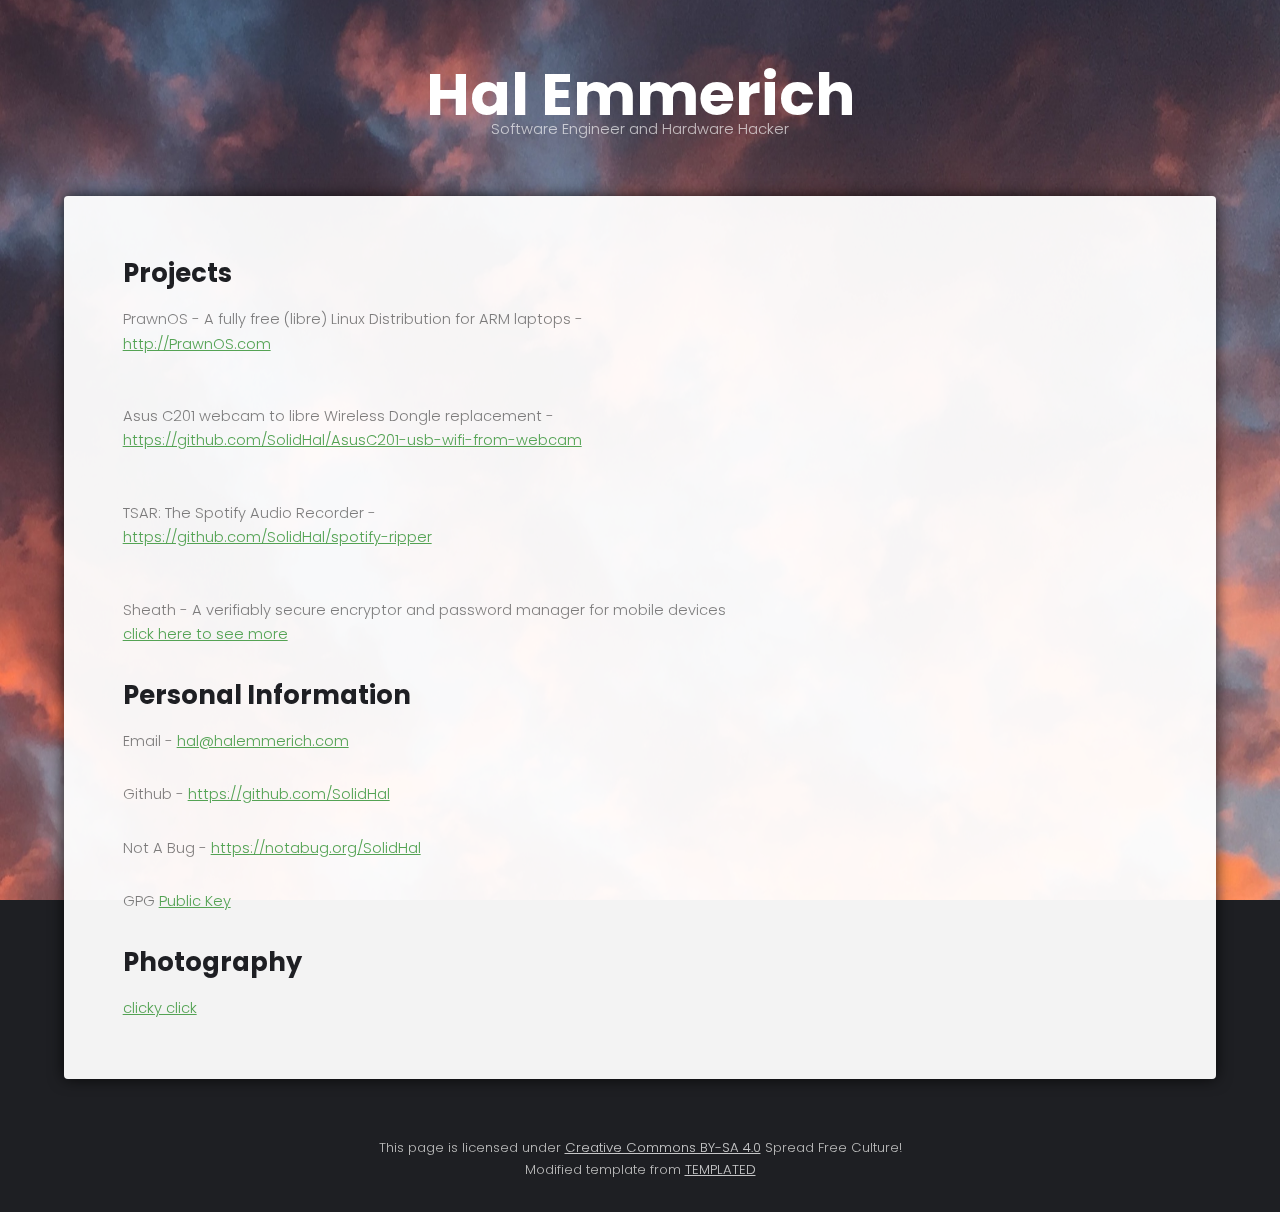
==== index.html @ 59bf17e0 "Fix wifi dongle link" ====
<!DOCTYPE HTML>
<!--
	Caminar by TEMPLATED
	templated.co @templatedco
	Released for free under the Creative Commons Attribution 3.0 license (templated.co/license)
-->
<html>
	<head>
		<title>Hal Emmerich</title>
		<meta charset="utf-8" />
		<meta name="viewport" content="width=device-width, initial-scale=1" />
		<link rel="stylesheet" href="assets/css/main.css" />
	</head>
	<body>

		<!-- Header -->
			<header id="header">
				<div class="logo"><a href="#">Hal Emmerich<span>Software Engineer and Hardware Hacker</span></a></div>
			</header>

		<!-- Main -->
			<section id="main">
				<div class="inner">

				<!-- One -->
					<section id="one" class="wrapper style1">

						<div class="content">
							<h2>Projects</h2>
							<p>PrawnOS - A fully free (libre) Linux Distribution for ARM laptops -
                  <a href="http://PrawnOS.com">http://PrawnOS.com</a><br><br>
							    Asus C201 webcam to libre Wireless Dongle replacement -
                  <a href="https://github.com/SolidHal/AsusC201-usb-wifi-from-webcam">https://github.com/SolidHal/AsusC201-usb-wifi-from-webcam</a><br><br>
							    TSAR: The Spotify Audio Recorder -
                  <a href="https://github.com/SolidHal/spotify-ripper">https://github.com/SolidHal/spotify-ripper</a><br><br>
                  Sheath - A verifiably secure encryptor and password manager for mobile devices
                  <a href="sheath.html">click here to see more</a></p>

							    <h2>Personal Information</h2>
							    <p>Email - <a href="hal@halemmerich.com">hal@halemmerich.com</a><br></p>
							    <p>Github -  <a href="https://github.com/SolidHal">https://github.com/SolidHal</a><br></p>
							    <p>Not A Bug - <a href="https://notabug.org/SolidHal">https://notabug.org/SolidHal</a><br></p>
                  <p>GPG <a href="gpg.pub">Public Key</a></p>


							    <h2>Photography</h2>
							    <p><a href="photos.html">clicky click</a><br></p>
						  </div>
					</section>
				</div>
			</section>

		<!-- Footer -->
			<footer id="footer">
				  <!-- <div class="container"> -->
					<!-- <ul class="icons"> -->
					<!-- <li><a href="#" class="icon fa-twitter"><span class="label">Twitter</span></a></li> -->
					<!-- <li><a href="#" class="icon fa-envelope-o"><span class="label">Email</span></a></li> -->
					<!-- </ul> -->
				  <!-- </div> -->
				  <div class="copyright">
					    This page is licensed under <a href="https://creativecommons.org/licenses/by-sa/4.0/">Creative Commons BY-SA 4.0</a> Spread Free Culture!<br>
              Modified template from <a href="https://templated.co/">TEMPLATED</a>
				  </div>
			</footer>

		<!-- Scripts -->
			<!-- <script src="assets/js/jquery.min.js"></script> -->
			<!-- <script src="assets/js/jquery.poptrox.min.js"></script> -->
			<!-- <script src="assets/js/skel.min.js"></script> -->
			<!-- <script src="assets/js/util.js"></script> -->
			<!-- <script src="assets/js/main.js"></script> -->

	</body>
</html>
---- assets/css/main.css ----
@import url(font-awesome.min.css);
@import url("https://fonts.googleapis.com/css?family=Poppins:300,400,500,600,700");

/*
	Caminar by TEMPLATED
	templated.co @templatedco
	Released for free under the Creative Commons Attribution 3.0 license (templated.co/license)
*/

/* Reset */

	html, body, div, span, applet, object, iframe, h1, h2, h3, h4, h5, h6, p, blockquote, pre, a, abbr, acronym, address, big, cite, code, del, dfn, em, img, ins, kbd, q, s, samp, small, strike, strong, sub, sup, tt, var, b, u, i, center, dl, dt, dd, ol, ul, li, fieldset, form, label, legend, table, caption, tbody, tfoot, thead, tr, th, td, article, aside, canvas, details, embed, figure, figcaption, footer, header, hgroup, menu, nav, output, ruby, section, summary, time, mark, audio, video {
		margin: 0;
		padding: 0;
		border: 0;
		font-size: 100%;
		font: inherit;
		vertical-align: baseline;
	}

	article, aside, details, figcaption, figure, footer, header, hgroup, menu, nav, section {
		display: block;
	}

	body {
		line-height: 1;
	}

	ol, ul {
		list-style: none;
	}

	blockquote, q {
		quotes: none;
	}

	blockquote:before, blockquote:after, q:before, q:after {
		content: '';
		content: none;
	}

	table {
		border-collapse: collapse;
		border-spacing: 0;
	}

	body {
		-webkit-text-size-adjust: none;
	}

/* Box Model */

	*, *:before, *:after {
		-moz-box-sizing: border-box;
		-webkit-box-sizing: border-box;
		box-sizing: border-box;
	}

/* Containers */

	.container {
		margin-left: auto;
		margin-right: auto;
	}

	.container.\31 25\25 {
		width: 100%;
		max-width: 100rem;
		min-width: 80rem;
	}

	.container.\37 5\25 {
		width: 60rem;
	}

	.container.\35 0\25 {
		width: 40rem;
	}

	.container.\32 5\25 {
		width: 20rem;
	}

	.container {
		width: 80rem;
	}

	@media screen and (max-width: 1680px) {

		.container.\31 25\25 {
			width: 100%;
			max-width: 100rem;
			min-width: 80rem;
		}

		.container.\37 5\25 {
			width: 60rem;
		}

		.container.\35 0\25 {
			width: 40rem;
		}

		.container.\32 5\25 {
			width: 20rem;
		}

		.container {
			width: 80rem;
		}

	}

	@media screen and (max-width: 1280px) {

		.container.\31 25\25 {
			width: 100%;
			max-width: 81.25rem;
			min-width: 65rem;
		}

		.container.\37 5\25 {
			width: 48.75rem;
		}

		.container.\35 0\25 {
			width: 32.5rem;
		}

		.container.\32 5\25 {
			width: 16.25rem;
		}

		.container {
			width: 65rem;
		}

	}

	@media screen and (max-width: 980px) {

		.container.\31 25\25 {
			width: 100%;
			max-width: 112.5%;
			min-width: 90%;
		}

		.container.\37 5\25 {
			width: 67.5%;
		}

		.container.\35 0\25 {
			width: 45%;
		}

		.container.\32 5\25 {
			width: 22.5%;
		}

		.container {
			width: 90%;
		}

	}

	@media screen and (max-width: 736px) {

		.container.\31 25\25 {
			width: 100%;
			max-width: 112.5%;
			min-width: 90%;
		}

		.container.\37 5\25 {
			width: 67.5%;
		}

		.container.\35 0\25 {
			width: 45%;
		}

		.container.\32 5\25 {
			width: 22.5%;
		}

		.container {
			width: 90% !important;
		}

	}

	@media screen and (max-width: 480px) {

		.container.\31 25\25 {
			width: 100%;
			max-width: 112.5%;
			min-width: 90%;
		}

		.container.\37 5\25 {
			width: 67.5%;
		}

		.container.\35 0\25 {
			width: 45%;
		}

		.container.\32 5\25 {
			width: 22.5%;
		}

		.container {
			width: 90% !important;
		}

	}

/* Grid */

	.row {
		border-bottom: solid 1px transparent;
		-moz-box-sizing: border-box;
		-webkit-box-sizing: border-box;
		box-sizing: border-box;
	}

	.row > * {
		float: left;
		-moz-box-sizing: border-box;
		-webkit-box-sizing: border-box;
		box-sizing: border-box;
	}

	.row:after, .row:before {
		content: '';
		display: block;
		clear: both;
		height: 0;
	}

	.row.uniform > * > :first-child {
		margin-top: 0;
	}

	.row.uniform > * > :last-child {
		margin-bottom: 0;
	}

	.row.\30 \25 > * {
		padding: 0 0 0 0rem;
	}

	.row.\30 \25 {
		margin: 0 0 -1px 0rem;
	}

	.row.uniform.\30 \25 > * {
		padding: 0rem 0 0 0rem;
	}

	.row.uniform.\30 \25 {
		margin: 0rem 0 -1px 0rem;
	}

	.row > * {
		padding: 0 0 0 2rem;
	}

	.row {
		margin: 0 0 -1px -2rem;
	}

	.row.uniform > * {
		padding: 2rem 0 0 2rem;
	}

	.row.uniform {
		margin: -2rem 0 -1px -2rem;
	}

	.row.\32 00\25 > * {
		padding: 0 0 0 4rem;
	}

	.row.\32 00\25 {
		margin: 0 0 -1px -4rem;
	}

	.row.uniform.\32 00\25 > * {
		padding: 4rem 0 0 4rem;
	}

	.row.uniform.\32 00\25 {
		margin: -4rem 0 -1px -4rem;
	}

	.row.\31 50\25 > * {
		padding: 0 0 0 3rem;
	}

	.row.\31 50\25 {
		margin: 0 0 -1px -3rem;
	}

	.row.uniform.\31 50\25 > * {
		padding: 3rem 0 0 3rem;
	}

	.row.uniform.\31 50\25 {
		margin: -3rem 0 -1px -3rem;
	}

	.row.\35 0\25 > * {
		padding: 0 0 0 1rem;
	}

	.row.\35 0\25 {
		margin: 0 0 -1px -1rem;
	}

	.row.uniform.\35 0\25 > * {
		padding: 1rem 0 0 1rem;
	}

	.row.uniform.\35 0\25 {
		margin: -1rem 0 -1px -1rem;
	}

	.row.\32 5\25 > * {
		padding: 0 0 0 0.5rem;
	}

	.row.\32 5\25 {
		margin: 0 0 -1px -0.5rem;
	}

	.row.uniform.\32 5\25 > * {
		padding: 0.5rem 0 0 0.5rem;
	}

	.row.uniform.\32 5\25 {
		margin: -0.5rem 0 -1px -0.5rem;
	}

	.\31 2u, .\31 2u\24 {
		width: 100%;
		clear: none;
		margin-left: 0;
	}

	.\31 1u, .\31 1u\24 {
		width: 91.6666666667%;
		clear: none;
		margin-left: 0;
	}

	.\31 0u, .\31 0u\24 {
		width: 83.3333333333%;
		clear: none;
		margin-left: 0;
	}

	.\39 u, .\39 u\24 {
		width: 75%;
		clear: none;
		margin-left: 0;
	}

	.\38 u, .\38 u\24 {
		width: 66.6666666667%;
		clear: none;
		margin-left: 0;
	}

	.\37 u, .\37 u\24 {
		width: 58.3333333333%;
		clear: none;
		margin-left: 0;
	}

	.\36 u, .\36 u\24 {
		width: 50%;
		clear: none;
		margin-left: 0;
	}

	.\35 u, .\35 u\24 {
		width: 41.6666666667%;
		clear: none;
		margin-left: 0;
	}

	.\34 u, .\34 u\24 {
		width: 33.3333333333%;
		clear: none;
		margin-left: 0;
	}

	.\33 u, .\33 u\24 {
		width: 25%;
		clear: none;
		margin-left: 0;
	}

	.\32 u, .\32 u\24 {
		width: 16.6666666667%;
		clear: none;
		margin-left: 0;
	}

	.\31 u, .\31 u\24 {
		width: 8.3333333333%;
		clear: none;
		margin-left: 0;
	}

	.\31 2u\24 + *,
	.\31 1u\24 + *,
	.\31 0u\24 + *,
	.\39 u\24 + *,
	.\38 u\24 + *,
	.\37 u\24 + *,
	.\36 u\24 + *,
	.\35 u\24 + *,
	.\34 u\24 + *,
	.\33 u\24 + *,
	.\32 u\24 + *,
	.\31 u\24 + * {
		clear: left;
	}

	.\-11u {
		margin-left: 91.66667%;
	}

	.\-10u {
		margin-left: 83.33333%;
	}

	.\-9u {
		margin-left: 75%;
	}

	.\-8u {
		margin-left: 66.66667%;
	}

	.\-7u {
		margin-left: 58.33333%;
	}

	.\-6u {
		margin-left: 50%;
	}

	.\-5u {
		margin-left: 41.66667%;
	}

	.\-4u {
		margin-left: 33.33333%;
	}

	.\-3u {
		margin-left: 25%;
	}

	.\-2u {
		margin-left: 16.66667%;
	}

	.\-1u {
		margin-left: 8.33333%;
	}

	@media screen and (max-width: 1680px) {

		.row > * {
			padding: 0 0 0 2rem;
		}

		.row {
			margin: 0 0 -1px -2rem;
		}

		.row.uniform > * {
			padding: 2rem 0 0 2rem;
		}

		.row.uniform {
			margin: -2rem 0 -1px -2rem;
		}

		.row.\32 00\25 > * {
			padding: 0 0 0 4rem;
		}

		.row.\32 00\25 {
			margin: 0 0 -1px -4rem;
		}

		.row.uniform.\32 00\25 > * {
			padding: 4rem 0 0 4rem;
		}

		.row.uniform.\32 00\25 {
			margin: -4rem 0 -1px -4rem;
		}

		.row.\31 50\25 > * {
			padding: 0 0 0 3rem;
		}

		.row.\31 50\25 {
			margin: 0 0 -1px -3rem;
		}

		.row.uniform.\31 50\25 > * {
			padding: 3rem 0 0 3rem;
		}

		.row.uniform.\31 50\25 {
			margin: -3rem 0 -1px -3rem;
		}

		.row.\35 0\25 > * {
			padding: 0 0 0 1rem;
		}

		.row.\35 0\25 {
			margin: 0 0 -1px -1rem;
		}

		.row.uniform.\35 0\25 > * {
			padding: 1rem 0 0 1rem;
		}

		.row.uniform.\35 0\25 {
			margin: -1rem 0 -1px -1rem;
		}

		.row.\32 5\25 > * {
			padding: 0 0 0 0.5rem;
		}

		.row.\32 5\25 {
			margin: 0 0 -1px -0.5rem;
		}

		.row.uniform.\32 5\25 > * {
			padding: 0.5rem 0 0 0.5rem;
		}

		.row.uniform.\32 5\25 {
			margin: -0.5rem 0 -1px -0.5rem;
		}

		.\31 2u\28xlarge\29, .\31 2u\24\28xlarge\29 {
			width: 100%;
			clear: none;
			margin-left: 0;
		}

		.\31 1u\28xlarge\29, .\31 1u\24\28xlarge\29 {
			width: 91.6666666667%;
			clear: none;
			margin-left: 0;
		}

		.\31 0u\28xlarge\29, .\31 0u\24\28xlarge\29 {
			width: 83.3333333333%;
			clear: none;
			margin-left: 0;
		}

		.\39 u\28xlarge\29, .\39 u\24\28xlarge\29 {
			width: 75%;
			clear: none;
			margin-left: 0;
		}

		.\38 u\28xlarge\29, .\38 u\24\28xlarge\29 {
			width: 66.6666666667%;
			clear: none;
			margin-left: 0;
		}

		.\37 u\28xlarge\29, .\37 u\24\28xlarge\29 {
			width: 58.3333333333%;
			clear: none;
			margin-left: 0;
		}

		.\36 u\28xlarge\29, .\36 u\24\28xlarge\29 {
			width: 50%;
			clear: none;
			margin-left: 0;
		}

		.\35 u\28xlarge\29, .\35 u\24\28xlarge\29 {
			width: 41.6666666667%;
			clear: none;
			margin-left: 0;
		}

		.\34 u\28xlarge\29, .\34 u\24\28xlarge\29 {
			width: 33.3333333333%;
			clear: none;
			margin-left: 0;
		}

		.\33 u\28xlarge\29, .\33 u\24\28xlarge\29 {
			width: 25%;
			clear: none;
			margin-left: 0;
		}

		.\32 u\28xlarge\29, .\32 u\24\28xlarge\29 {
			width: 16.6666666667%;
			clear: none;
			margin-left: 0;
		}

		.\31 u\28xlarge\29, .\31 u\24\28xlarge\29 {
			width: 8.3333333333%;
			clear: none;
			margin-left: 0;
		}

		.\31 2u\24\28xlarge\29 + *,
		.\31 1u\24\28xlarge\29 + *,
		.\31 0u\24\28xlarge\29 + *,
		.\39 u\24\28xlarge\29 + *,
		.\38 u\24\28xlarge\29 + *,
		.\37 u\24\28xlarge\29 + *,
		.\36 u\24\28xlarge\29 + *,
		.\35 u\24\28xlarge\29 + *,
		.\34 u\24\28xlarge\29 + *,
		.\33 u\24\28xlarge\29 + *,
		.\32 u\24\28xlarge\29 + *,
		.\31 u\24\28xlarge\29 + * {
			clear: left;
		}

		.\-11u\28xlarge\29 {
			margin-left: 91.66667%;
		}

		.\-10u\28xlarge\29 {
			margin-left: 83.33333%;
		}

		.\-9u\28xlarge\29 {
			margin-left: 75%;
		}

		.\-8u\28xlarge\29 {
			margin-left: 66.66667%;
		}

		.\-7u\28xlarge\29 {
			margin-left: 58.33333%;
		}

		.\-6u\28xlarge\29 {
			margin-left: 50%;
		}

		.\-5u\28xlarge\29 {
			margin-left: 41.66667%;
		}

		.\-4u\28xlarge\29 {
			margin-left: 33.33333%;
		}

		.\-3u\28xlarge\29 {
			margin-left: 25%;
		}

		.\-2u\28xlarge\29 {
			margin-left: 16.66667%;
		}

		.\-1u\28xlarge\29 {
			margin-left: 8.33333%;
		}

	}

	@media screen and (max-width: 1280px) {

		.row > * {
			padding: 0 0 0 1.5rem;
		}

		.row {
			margin: 0 0 -1px -1.5rem;
		}

		.row.uniform > * {
			padding: 1.5rem 0 0 1.5rem;
		}

		.row.uniform {
			margin: -1.5rem 0 -1px -1.5rem;
		}

		.row.\32 00\25 > * {
			padding: 0 0 0 3rem;
		}

		.row.\32 00\25 {
			margin: 0 0 -1px -3rem;
		}

		.row.uniform.\32 00\25 > * {
			padding: 3rem 0 0 3rem;
		}

		.row.uniform.\32 00\25 {
			margin: -3rem 0 -1px -3rem;
		}

		.row.\31 50\25 > * {
			padding: 0 0 0 2.25rem;
		}

		.row.\31 50\25 {
			margin: 0 0 -1px -2.25rem;
		}

		.row.uniform.\31 50\25 > * {
			padding: 2.25rem 0 0 2.25rem;
		}

		.row.uniform.\31 50\25 {
			margin: -2.25rem 0 -1px -2.25rem;
		}

		.row.\35 0\25 > * {
			padding: 0 0 0 0.75rem;
		}

		.row.\35 0\25 {
			margin: 0 0 -1px -0.75rem;
		}

		.row.uniform.\35 0\25 > * {
			padding: 0.75rem 0 0 0.75rem;
		}

		.row.uniform.\35 0\25 {
			margin: -0.75rem 0 -1px -0.75rem;
		}

		.row.\32 5\25 > * {
			padding: 0 0 0 0.375rem;
		}

		.row.\32 5\25 {
			margin: 0 0 -1px -0.375rem;
		}

		.row.uniform.\32 5\25 > * {
			padding: 0.375rem 0 0 0.375rem;
		}

		.row.uniform.\32 5\25 {
			margin: -0.375rem 0 -1px -0.375rem;
		}

		.\31 2u\28large\29, .\31 2u\24\28large\29 {
			width: 100%;
			clear: none;
			margin-left: 0;
		}

		.\31 1u\28large\29, .\31 1u\24\28large\29 {
			width: 91.6666666667%;
			clear: none;
			margin-left: 0;
		}

		.\31 0u\28large\29, .\31 0u\24\28large\29 {
			width: 83.3333333333%;
			clear: none;
			margin-left: 0;
		}

		.\39 u\28large\29, .\39 u\24\28large\29 {
			width: 75%;
			clear: none;
			margin-left: 0;
		}

		.\38 u\28large\29, .\38 u\24\28large\29 {
			width: 66.6666666667%;
			clear: none;
			margin-left: 0;
		}

		.\37 u\28large\29, .\37 u\24\28large\29 {
			width: 58.3333333333%;
			clear: none;
			margin-left: 0;
		}

		.\36 u\28large\29, .\36 u\24\28large\29 {
			width: 50%;
			clear: none;
			margin-left: 0;
		}

		.\35 u\28large\29, .\35 u\24\28large\29 {
			width: 41.6666666667%;
			clear: none;
			margin-left: 0;
		}

		.\34 u\28large\29, .\34 u\24\28large\29 {
			width: 33.3333333333%;
			clear: none;
			margin-left: 0;
		}

		.\33 u\28large\29, .\33 u\24\28large\29 {
			width: 25%;
			clear: none;
			margin-left: 0;
		}

		.\32 u\28large\29, .\32 u\24\28large\29 {
			width: 16.6666666667%;
			clear: none;
			margin-left: 0;
		}

		.\31 u\28large\29, .\31 u\24\28large\29 {
			width: 8.3333333333%;
			clear: none;
			margin-left: 0;
		}

		.\31 2u\24\28large\29 + *,
		.\31 1u\24\28large\29 + *,
		.\31 0u\24\28large\29 + *,
		.\39 u\24\28large\29 + *,
		.\38 u\24\28large\29 + *,
		.\37 u\24\28large\29 + *,
		.\36 u\24\28large\29 + *,
		.\35 u\24\28large\29 + *,
		.\34 u\24\28large\29 + *,
		.\33 u\24\28large\29 + *,
		.\32 u\24\28large\29 + *,
		.\31 u\24\28large\29 + * {
			clear: left;
		}

		.\-11u\28large\29 {
			margin-left: 91.66667%;
		}

		.\-10u\28large\29 {
			margin-left: 83.33333%;
		}

		.\-9u\28large\29 {
			margin-left: 75%;
		}

		.\-8u\28large\29 {
			margin-left: 66.66667%;
		}

		.\-7u\28large\29 {
			margin-left: 58.33333%;
		}

		.\-6u\28large\29 {
			margin-left: 50%;
		}

		.\-5u\28large\29 {
			margin-left: 41.66667%;
		}

		.\-4u\28large\29 {
			margin-left: 33.33333%;
		}

		.\-3u\28large\29 {
			margin-left: 25%;
		}

		.\-2u\28large\29 {
			margin-left: 16.66667%;
		}

		.\-1u\28large\29 {
			margin-left: 8.33333%;
		}

	}

	@media screen and (max-width: 980px) {

		.row > * {
			padding: 0 0 0 1.5rem;
		}

		.row {
			margin: 0 0 -1px -1.5rem;
		}

		.row.uniform > * {
			padding: 1.5rem 0 0 1.5rem;
		}

		.row.uniform {
			margin: -1.5rem 0 -1px -1.5rem;
		}

		.row.\32 00\25 > * {
			padding: 0 0 0 3rem;
		}

		.row.\32 00\25 {
			margin: 0 0 -1px -3rem;
		}

		.row.uniform.\32 00\25 > * {
			padding: 3rem 0 0 3rem;
		}

		.row.uniform.\32 00\25 {
			margin: -3rem 0 -1px -3rem;
		}

		.row.\31 50\25 > * {
			padding: 0 0 0 2.25rem;
		}

		.row.\31 50\25 {
			margin: 0 0 -1px -2.25rem;
		}

		.row.uniform.\31 50\25 > * {
			padding: 2.25rem 0 0 2.25rem;
		}

		.row.uniform.\31 50\25 {
			margin: -2.25rem 0 -1px -2.25rem;
		}

		.row.\35 0\25 > * {
			padding: 0 0 0 0.75rem;
		}

		.row.\35 0\25 {
			margin: 0 0 -1px -0.75rem;
		}

		.row.uniform.\35 0\25 > * {
			padding: 0.75rem 0 0 0.75rem;
		}

		.row.uniform.\35 0\25 {
			margin: -0.75rem 0 -1px -0.75rem;
		}

		.row.\32 5\25 > * {
			padding: 0 0 0 0.375rem;
		}

		.row.\32 5\25 {
			margin: 0 0 -1px -0.375rem;
		}

		.row.uniform.\32 5\25 > * {
			padding: 0.375rem 0 0 0.375rem;
		}

		.row.uniform.\32 5\25 {
			margin: -0.375rem 0 -1px -0.375rem;
		}

		.\31 2u\28medium\29, .\31 2u\24\28medium\29 {
			width: 100%;
			clear: none;
			margin-left: 0;
		}

		.\31 1u\28medium\29, .\31 1u\24\28medium\29 {
			width: 91.6666666667%;
			clear: none;
			margin-left: 0;
		}

		.\31 0u\28medium\29, .\31 0u\24\28medium\29 {
			width: 83.3333333333%;
			clear: none;
			margin-left: 0;
		}

		.\39 u\28medium\29, .\39 u\24\28medium\29 {
			width: 75%;
			clear: none;
			margin-left: 0;
		}

		.\38 u\28medium\29, .\38 u\24\28medium\29 {
			width: 66.6666666667%;
			clear: none;
			margin-left: 0;
		}

		.\37 u\28medium\29, .\37 u\24\28medium\29 {
			width: 58.3333333333%;
			clear: none;
			margin-left: 0;
		}

		.\36 u\28medium\29, .\36 u\24\28medium\29 {
			width: 50%;
			clear: none;
			margin-left: 0;
		}

		.\35 u\28medium\29, .\35 u\24\28medium\29 {
			width: 41.6666666667%;
			clear: none;
			margin-left: 0;
		}

		.\34 u\28medium\29, .\34 u\24\28medium\29 {
			width: 33.3333333333%;
			clear: none;
			margin-left: 0;
		}

		.\33 u\28medium\29, .\33 u\24\28medium\29 {
			width: 25%;
			clear: none;
			margin-left: 0;
		}

		.\32 u\28medium\29, .\32 u\24\28medium\29 {
			width: 16.6666666667%;
			clear: none;
			margin-left: 0;
		}

		.\31 u\28medium\29, .\31 u\24\28medium\29 {
			width: 8.3333333333%;
			clear: none;
			margin-left: 0;
		}

		.\31 2u\24\28medium\29 + *,
		.\31 1u\24\28medium\29 + *,
		.\31 0u\24\28medium\29 + *,
		.\39 u\24\28medium\29 + *,
		.\38 u\24\28medium\29 + *,
		.\37 u\24\28medium\29 + *,
		.\36 u\24\28medium\29 + *,
		.\35 u\24\28medium\29 + *,
		.\34 u\24\28medium\29 + *,
		.\33 u\24\28medium\29 + *,
		.\32 u\24\28medium\29 + *,
		.\31 u\24\28medium\29 + * {
			clear: left;
		}

		.\-11u\28medium\29 {
			margin-left: 91.66667%;
		}

		.\-10u\28medium\29 {
			margin-left: 83.33333%;
		}

		.\-9u\28medium\29 {
			margin-left: 75%;
		}

		.\-8u\28medium\29 {
			margin-left: 66.66667%;
		}

		.\-7u\28medium\29 {
			margin-left: 58.33333%;
		}

		.\-6u\28medium\29 {
			margin-left: 50%;
		}

		.\-5u\28medium\29 {
			margin-left: 41.66667%;
		}

		.\-4u\28medium\29 {
			margin-left: 33.33333%;
		}

		.\-3u\28medium\29 {
			margin-left: 25%;
		}

		.\-2u\28medium\29 {
			margin-left: 16.66667%;
		}

		.\-1u\28medium\29 {
			margin-left: 8.33333%;
		}

	}

	@media screen and (max-width: 736px) {

		.row > * {
			padding: 0 0 0 1.25rem;
		}

		.row {
			margin: 0 0 -1px -1.25rem;
		}

		.row.uniform > * {
			padding: 1.25rem 0 0 1.25rem;
		}

		.row.uniform {
			margin: -1.25rem 0 -1px -1.25rem;
		}

		.row.\32 00\25 > * {
			padding: 0 0 0 2.5rem;
		}

		.row.\32 00\25 {
			margin: 0 0 -1px -2.5rem;
		}

		.row.uniform.\32 00\25 > * {
			padding: 2.5rem 0 0 2.5rem;
		}

		.row.uniform.\32 00\25 {
			margin: -2.5rem 0 -1px -2.5rem;
		}

		.row.\31 50\25 > * {
			padding: 0 0 0 1.875rem;
		}

		.row.\31 50\25 {
			margin: 0 0 -1px -1.875rem;
		}

		.row.uniform.\31 50\25 > * {
			padding: 1.875rem 0 0 1.875rem;
		}

		.row.uniform.\31 50\25 {
			margin: -1.875rem 0 -1px -1.875rem;
		}

		.row.\35 0\25 > * {
			padding: 0 0 0 0.625rem;
		}

		.row.\35 0\25 {
			margin: 0 0 -1px -0.625rem;
		}

		.row.uniform.\35 0\25 > * {
			padding: 0.625rem 0 0 0.625rem;
		}

		.row.uniform.\35 0\25 {
			margin: -0.625rem 0 -1px -0.625rem;
		}

		.row.\32 5\25 > * {
			padding: 0 0 0 0.3125rem;
		}

		.row.\32 5\25 {
			margin: 0 0 -1px -0.3125rem;
		}

		.row.uniform.\32 5\25 > * {
			padding: 0.3125rem 0 0 0.3125rem;
		}

		.row.uniform.\32 5\25 {
			margin: -0.3125rem 0 -1px -0.3125rem;
		}

		.\31 2u\28small\29, .\31 2u\24\28small\29 {
			width: 100%;
			clear: none;
			margin-left: 0;
		}

		.\31 1u\28small\29, .\31 1u\24\28small\29 {
			width: 91.6666666667%;
			clear: none;
			margin-left: 0;
		}

		.\31 0u\28small\29, .\31 0u\24\28small\29 {
			width: 83.3333333333%;
			clear: none;
			margin-left: 0;
		}

		.\39 u\28small\29, .\39 u\24\28small\29 {
			width: 75%;
			clear: none;
			margin-left: 0;
		}

		.\38 u\28small\29, .\38 u\24\28small\29 {
			width: 66.6666666667%;
			clear: none;
			margin-left: 0;
		}

		.\37 u\28small\29, .\37 u\24\28small\29 {
			width: 58.3333333333%;
			clear: none;
			margin-left: 0;
		}

		.\36 u\28small\29, .\36 u\24\28small\29 {
			width: 50%;
			clear: none;
			margin-left: 0;
		}

		.\35 u\28small\29, .\35 u\24\28small\29 {
			width: 41.6666666667%;
			clear: none;
			margin-left: 0;
		}

		.\34 u\28small\29, .\34 u\24\28small\29 {
			width: 33.3333333333%;
			clear: none;
			margin-left: 0;
		}

		.\33 u\28small\29, .\33 u\24\28small\29 {
			width: 25%;
			clear: none;
			margin-left: 0;
		}

		.\32 u\28small\29, .\32 u\24\28small\29 {
			width: 16.6666666667%;
			clear: none;
			margin-left: 0;
		}

		.\31 u\28small\29, .\31 u\24\28small\29 {
			width: 8.3333333333%;
			clear: none;
			margin-left: 0;
		}

		.\31 2u\24\28small\29 + *,
		.\31 1u\24\28small\29 + *,
		.\31 0u\24\28small\29 + *,
		.\39 u\24\28small\29 + *,
		.\38 u\24\28small\29 + *,
		.\37 u\24\28small\29 + *,
		.\36 u\24\28small\29 + *,
		.\35 u\24\28small\29 + *,
		.\34 u\24\28small\29 + *,
		.\33 u\24\28small\29 + *,
		.\32 u\24\28small\29 + *,
		.\31 u\24\28small\29 + * {
			clear: left;
		}

		.\-11u\28small\29 {
			margin-left: 91.66667%;
		}

		.\-10u\28small\29 {
			margin-left: 83.33333%;
		}

		.\-9u\28small\29 {
			margin-left: 75%;
		}

		.\-8u\28small\29 {
			margin-left: 66.66667%;
		}

		.\-7u\28small\29 {
			margin-left: 58.33333%;
		}

		.\-6u\28small\29 {
			margin-left: 50%;
		}

		.\-5u\28small\29 {
			margin-left: 41.66667%;
		}

		.\-4u\28small\29 {
			margin-left: 33.33333%;
		}

		.\-3u\28small\29 {
			margin-left: 25%;
		}

		.\-2u\28small\29 {
			margin-left: 16.66667%;
		}

		.\-1u\28small\29 {
			margin-left: 8.33333%;
		}

	}

	@media screen and (max-width: 480px) {

		.row > * {
			padding: 0 0 0 1.25rem;
		}

		.row {
			margin: 0 0 -1px -1.25rem;
		}

		.row.uniform > * {
			padding: 1.25rem 0 0 1.25rem;
		}

		.row.uniform {
			margin: -1.25rem 0 -1px -1.25rem;
		}

		.row.\32 00\25 > * {
			padding: 0 0 0 2.5rem;
		}

		.row.\32 00\25 {
			margin: 0 0 -1px -2.5rem;
		}

		.row.uniform.\32 00\25 > * {
			padding: 2.5rem 0 0 2.5rem;
		}

		.row.uniform.\32 00\25 {
			margin: -2.5rem 0 -1px -2.5rem;
		}

		.row.\31 50\25 > * {
			padding: 0 0 0 1.875rem;
		}

		.row.\31 50\25 {
			margin: 0 0 -1px -1.875rem;
		}

		.row.uniform.\31 50\25 > * {
			padding: 1.875rem 0 0 1.875rem;
		}

		.row.uniform.\31 50\25 {
			margin: -1.875rem 0 -1px -1.875rem;
		}

		.row.\35 0\25 > * {
			padding: 0 0 0 0.625rem;
		}

		.row.\35 0\25 {
			margin: 0 0 -1px -0.625rem;
		}

		.row.uniform.\35 0\25 > * {
			padding: 0.625rem 0 0 0.625rem;
		}

		.row.uniform.\35 0\25 {
			margin: -0.625rem 0 -1px -0.625rem;
		}

		.row.\32 5\25 > * {
			padding: 0 0 0 0.3125rem;
		}

		.row.\32 5\25 {
			margin: 0 0 -1px -0.3125rem;
		}

		.row.uniform.\32 5\25 > * {
			padding: 0.3125rem 0 0 0.3125rem;
		}

		.row.uniform.\32 5\25 {
			margin: -0.3125rem 0 -1px -0.3125rem;
		}

		.\31 2u\28xsmall\29, .\31 2u\24\28xsmall\29 {
			width: 100%;
			clear: none;
			margin-left: 0;
		}

		.\31 1u\28xsmall\29, .\31 1u\24\28xsmall\29 {
			width: 91.6666666667%;
			clear: none;
			margin-left: 0;
		}

		.\31 0u\28xsmall\29, .\31 0u\24\28xsmall\29 {
			width: 83.3333333333%;
			clear: none;
			margin-left: 0;
		}

		.\39 u\28xsmall\29, .\39 u\24\28xsmall\29 {
			width: 75%;
			clear: none;
			margin-left: 0;
		}

		.\38 u\28xsmall\29, .\38 u\24\28xsmall\29 {
			width: 66.6666666667%;
			clear: none;
			margin-left: 0;
		}

		.\37 u\28xsmall\29, .\37 u\24\28xsmall\29 {
			width: 58.3333333333%;
			clear: none;
			margin-left: 0;
		}

		.\36 u\28xsmall\29, .\36 u\24\28xsmall\29 {
			width: 50%;
			clear: none;
			margin-left: 0;
		}

		.\35 u\28xsmall\29, .\35 u\24\28xsmall\29 {
			width: 41.6666666667%;
			clear: none;
			margin-left: 0;
		}

		.\34 u\28xsmall\29, .\34 u\24\28xsmall\29 {
			width: 33.3333333333%;
			clear: none;
			margin-left: 0;
		}

		.\33 u\28xsmall\29, .\33 u\24\28xsmall\29 {
			width: 25%;
			clear: none;
			margin-left: 0;
		}

		.\32 u\28xsmall\29, .\32 u\24\28xsmall\29 {
			width: 16.6666666667%;
			clear: none;
			margin-left: 0;
		}

		.\31 u\28xsmall\29, .\31 u\24\28xsmall\29 {
			width: 8.3333333333%;
			clear: none;
			margin-left: 0;
		}

		.\31 2u\24\28xsmall\29 + *,
		.\31 1u\24\28xsmall\29 + *,
		.\31 0u\24\28xsmall\29 + *,
		.\39 u\24\28xsmall\29 + *,
		.\38 u\24\28xsmall\29 + *,
		.\37 u\24\28xsmall\29 + *,
		.\36 u\24\28xsmall\29 + *,
		.\35 u\24\28xsmall\29 + *,
		.\34 u\24\28xsmall\29 + *,
		.\33 u\24\28xsmall\29 + *,
		.\32 u\24\28xsmall\29 + *,
		.\31 u\24\28xsmall\29 + * {
			clear: left;
		}

		.\-11u\28xsmall\29 {
			margin-left: 91.66667%;
		}

		.\-10u\28xsmall\29 {
			margin-left: 83.33333%;
		}

		.\-9u\28xsmall\29 {
			margin-left: 75%;
		}

		.\-8u\28xsmall\29 {
			margin-left: 66.66667%;
		}

		.\-7u\28xsmall\29 {
			margin-left: 58.33333%;
		}

		.\-6u\28xsmall\29 {
			margin-left: 50%;
		}

		.\-5u\28xsmall\29 {
			margin-left: 41.66667%;
		}

		.\-4u\28xsmall\29 {
			margin-left: 33.33333%;
		}

		.\-3u\28xsmall\29 {
			margin-left: 25%;
		}

		.\-2u\28xsmall\29 {
			margin-left: 16.66667%;
		}

		.\-1u\28xsmall\29 {
			margin-left: 8.33333%;
		}

	}

/* Basic */

	@-ms-viewport {
		width: device-width;
	}

	body {
		-ms-overflow-style: scrollbar;
	}

	@media screen and (max-width: 480px) {

		html, body {
			min-width: 320px;
		}

	}

	body {
		background: #fff;
	}

		body.is-loading *, body.is-loading *:before, body.is-loading *:after {
			-moz-animation: none !important;
			-webkit-animation: none !important;
			-ms-animation: none !important;
			animation: none !important;
			-moz-transition: none !important;
			-webkit-transition: none !important;
			-ms-transition: none !important;
			transition: none !important;
		}

    /* Type */

    p {
	      white-space: pre;           /* CSS 2.0 */
	      white-space: pre-wrap;      /* CSS 2.1 */
	      white-space: pre-line;      /* CSS 3.0 */
	      white-space: -pre-wrap;     /* Opera 4-6 */
	      white-space: -o-pre-wrap;   /* Opera 7 */
	      white-space: -moz-pre-wrap; /* Mozilla */
	      white-space: -hp-pre-wrap;  /* HP Printers */
	      word-wrap: break-word;      /* IE 5+ */
	  }

	html {
		font-size: 13pt;
	}

		@media screen and (max-width: 1680px) {

			html {
				font-size: 11pt;
			}

		}

		@media screen and (max-width: 1280px) {

			html {
				font-size: 11pt;
			}

		}

		@media screen and (max-width: 980px) {

			html {
				font-size: 12pt;
			}

		}

		@media screen and (max-width: 736px) {

			html {
				font-size: 12pt;
			}

		}

		@media screen and (max-width: 480px) {

			html {
				font-size: 12pt;
			}

		}

	body {
		background-color: #fff;
		color: rgba(0, 0, 0, 0.5);
	}

	body, input, select, textarea {
		font-family: "Poppins", sans-serif;
		font-weight: 300;
		font-size: 1rem;
		line-height: 1.65;
	}

	a {
		text-decoration: underline;
	}

		a:hover {
			text-decoration: none;
		}

	strong, b {
		font-weight: 600;
	}

	em, i {
		font-style: italic;
	}

	p {
		margin: 0 0 2rem 0;
	}

		p:last-child {
			margin: 0;
		}

		p.special {
			text-transform: uppercase;
			font-size: .75rem;
			font-weight: 300;
			margin: 0 0 .5rem 0;
			padding: 0 0 1rem 0;
			letter-spacing: .25rem;
		}

			p.special:after {
				content: '';
				position: absolute;
				margin: auto;
				right: 0;
				bottom: 0;
				left: 0;
				width: 50%;
				height: 1px;
				background-color: rgba(0, 0, 0, 0.125);
			}

	h1, h2, h3, h4, h5, h6 {
		font-weight: 700;
		line-height: 1.5;
		margin: 0 0 1rem 0;
	}

		h1 a, h2 a, h3 a, h4 a, h5 a, h6 a {
			color: inherit;
			text-decoration: none;
		}

	h2 {
		font-size: 1.75rem;
	}

	h3 {
		font-size: 1.35rem;
	}

	h4 {
		font-size: 1.1rem;
	}

	h5 {
		font-size: 0.9rem;
	}

	h6 {
		font-size: 0.7rem;
	}

	sub {
		font-size: 0.8rem;
		position: relative;
		top: 0.5rem;
	}

	sup {
		font-size: 0.8rem;
		position: relative;
		top: -0.5rem;
	}

	blockquote {
		border-left: solid 4px;
		font-style: italic;
		margin: 0 0 2rem 0;
		padding: 0.5rem 0 0.5rem 2rem;
	}

	code {
		border-radius: 4px;
		border: solid 1px;
		font-family: "Courier New", monospace;
		font-size: 0.9rem;
		margin: 0 0.25rem;
		padding: 0.25rem 0.65rem;
	}

	pre {
		-webkit-overflow-scrolling: touch;
		font-family: "Courier New", monospace;
		font-size: 0.9rem;
		margin: 0 0 2rem 0;
	}

		pre code {
			display: block;
			line-height: 1.75;
			padding: 1rem 1.5rem;
			overflow-x: auto;
		}

	hr {
		border: 0;
		border-bottom: solid 1px;
		margin: 2rem 0;
	}

		hr.major {
			margin: 3rem 0;
		}

	.align-left {
		text-align: left;
	}

	.align-center {
		text-align: center;
	}

	.align-right {
		text-align: right;
	}

	input, select, textarea {
		color: #1e1f23;
	}

	a {
		color: #54a354;
	}

	strong, b {
		color: #1e1f23;
	}

	h1, h2, h3, h4, h5, h6 {
		color: #1e1f23;
	}

	blockquote {
		border-left-color: rgba(144, 144, 144, 0.25);
	}

	code {
		background: rgba(144, 144, 144, 0.075);
		border-color: rgba(144, 144, 144, 0.25);
	}

	hr {
		border-bottom-color: rgba(144, 144, 144, 0.25);
	}

/* Box */

	.box {
		margin-bottom: 2rem;
		background: rgba(255, 255, 255, 0.95);
		border-radius: 4px;
	}

		.box .image.fit {
			margin: 0;
			border-radius: 0;
		}

			.box .image.fit img {
				border-radius: 0;
			}

		.box header {
			margin: 0 0 2rem 0;
		}

			.box header h2 {
				margin-bottom: 1rem;
				position: relative;
				padding-bottom: 1rem;
				font-weight: 700;
			}

				.box header h2:after {
					content: '';
					position: absolute;
					margin: auto;
					right: 0;
					bottom: 0;
					left: 0;
					width: 10%;
					height: 1px;
					background-color: rgba(0, 0, 0, 0.125);
				}

			.box header p {
				text-transform: uppercase;
				font-size: .75rem;
				font-weight: 300;
				margin: 1rem 0;
				padding: 0;
				letter-spacing: .25rem;
			}

		.box .content {
			padding: 3rem;
		}

		.box > :last-child,
		.box > :last-child > :last-child,
		.box > :last-child > :last-child > :last-child {
			margin-bottom: 0;
		}

		.box.alt {
			border: 0;
			border-radius: 0;
			padding: 0;
		}

		@media screen and (max-width: 736px) {

			.box .content {
				padding: 2rem;
			}

		}

	.box {
		border-color: rgba(144, 144, 144, 0.25);
	}

/* Button */

	input[type="submit"],
	input[type="reset"],
	input[type="button"],
	button,
	.button {
		-moz-appearance: none;
		-webkit-appearance: none;
		-ms-appearance: none;
		appearance: none;
		-moz-transition: background-color 0.2s ease-in-out, color 0.2s ease-in-out;
		-webkit-transition: background-color 0.2s ease-in-out, color 0.2s ease-in-out;
		-ms-transition: background-color 0.2s ease-in-out, color 0.2s ease-in-out;
		transition: background-color 0.2s ease-in-out, color 0.2s ease-in-out;
		border-radius: 4px;
		border: 0;
		cursor: pointer;
		display: inline-block;
		font-weight: 300;
		height: 2.85rem;
		line-height: 2.95rem;
		padding: 0 1.5rem;
		text-align: center;
		text-decoration: none;
		text-transform: uppercase;
		white-space: nowrap;
	}

		input[type="submit"].icon,
		input[type="reset"].icon,
		input[type="button"].icon,
		button.icon,
		.button.icon {
			padding-left: 1.35rem;
		}

			input[type="submit"].icon:before,
			input[type="reset"].icon:before,
			input[type="button"].icon:before,
			button.icon:before,
			.button.icon:before {
				margin-right: 0.5rem;
			}

		input[type="submit"].fit,
		input[type="reset"].fit,
		input[type="button"].fit,
		button.fit,
		.button.fit {
			display: block;
			margin: 0 0 1rem 0;
			width: 100%;
		}

		input[type="submit"].small,
		input[type="reset"].small,
		input[type="button"].small,
		button.small,
		.button.small {
			font-size: 0.8rem;
		}

		input[type="submit"].big,
		input[type="reset"].big,
		input[type="button"].big,
		button.big,
		.button.big {
			font-size: 1.35rem;
		}

		input[type="submit"].disabled, input[type="submit"]:disabled,
		input[type="reset"].disabled,
		input[type="reset"]:disabled,
		input[type="button"].disabled,
		input[type="button"]:disabled,
		button.disabled,
		button:disabled,
		.button.disabled,
		.button:disabled {
			-moz-pointer-events: none;
			-webkit-pointer-events: none;
			-ms-pointer-events: none;
			pointer-events: none;
			opacity: 0.25;
		}

		@media screen and (max-width: 480px) {

			input[type="submit"],
			input[type="reset"],
			input[type="button"],
			button,
			.button {
				padding: 0;
				width: 100%;
			}

		}

	input[type="submit"],
	input[type="reset"],
	input[type="button"],
	button,
	.button {
		background-color: #f2f2f2;
		color: #000 !important;
	}

		input[type="submit"]:hover,
		input[type="reset"]:hover,
		input[type="button"]:hover,
		button:hover,
		.button:hover {
			background-color: white;
		}

		input[type="submit"]:active,
		input[type="reset"]:active,
		input[type="button"]:active,
		button:active,
		.button:active {
			background-color: #e5e5e5;
		}

		input[type="submit"].alt,
		input[type="reset"].alt,
		input[type="button"].alt,
		button.alt,
		.button.alt {
			background-color: transparent;
			box-shadow: inset 0 0 0 2px rgba(144, 144, 144, 0.25);
			color: #1e1f23 !important;
		}

			input[type="submit"].alt:hover,
			input[type="reset"].alt:hover,
			input[type="button"].alt:hover,
			button.alt:hover,
			.button.alt:hover {
				background-color: rgba(144, 144, 144, 0.075);
			}

			input[type="submit"].alt:active,
			input[type="reset"].alt:active,
			input[type="button"].alt:active,
			button.alt:active,
			.button.alt:active {
				background-color: rgba(144, 144, 144, 0.2);
			}

			input[type="submit"].alt.icon:before,
			input[type="reset"].alt.icon:before,
			input[type="button"].alt.icon:before,
			button.alt.icon:before,
			.button.alt.icon:before {
				color: #bbb;
			}

		input[type="submit"].special,
		input[type="reset"].special,
		input[type="button"].special,
		button.special,
		.button.special {
			background-color: #54a354;
			color: #ffffff !important;
		}

			input[type="submit"].special:hover,
			input[type="reset"].special:hover,
			input[type="button"].special:hover,
			button.special:hover,
			.button.special:hover {
				background-color: #62ae62;
			}

			input[type="submit"].special:active,
			input[type="reset"].special:active,
			input[type="button"].special:active,
			button.special:active,
			.button.special:active {
				background-color: #4b924b;
			}

/* Form */

	form {
		margin: 0 0 2rem 0;
	}

	label {
		display: block;
		font-size: 0.9rem;
		font-weight: 700;
		margin: 0 0 1rem 0;
	}

	input[type="text"],
	input[type="password"],
	input[type="email"],
	select,
	textarea {
		-moz-appearance: none;
		-webkit-appearance: none;
		-ms-appearance: none;
		appearance: none;
		border-radius: 4px;
		border: none;
		border: solid 1px;
		color: inherit;
		display: block;
		outline: 0;
		padding: 0 1rem;
		text-decoration: none;
		width: 100%;
	}

		input[type="text"]:invalid,
		input[type="password"]:invalid,
		input[type="email"]:invalid,
		select:invalid,
		textarea:invalid {
			box-shadow: none;
		}

	.select-wrapper {
		text-decoration: none;
		display: block;
		position: relative;
	}

		.select-wrapper:before {
			-moz-osx-font-smoothing: grayscale;
			-webkit-font-smoothing: antialiased;
			font-family: FontAwesome;
			font-style: normal;
			font-weight: normal;
			text-transform: none !important;
		}

		.select-wrapper:before {
			content: '\f078';
			display: block;
			height: 2.75rem;
			line-height: 2.75rem;
			pointer-events: none;
			position: absolute;
			right: 0;
			text-align: center;
			top: 0;
			width: 2.75rem;
		}

		.select-wrapper select::-ms-expand {
			display: none;
		}

	input[type="text"],
	input[type="password"],
	input[type="email"],
	select {
		height: 2.75rem;
	}

	textarea {
		padding: 0.75rem 1rem;
	}

	input[type="checkbox"],
	input[type="radio"] {
		-moz-appearance: none;
		-webkit-appearance: none;
		-ms-appearance: none;
		appearance: none;
		display: block;
		float: left;
		margin-right: -2rem;
		opacity: 0;
		width: 1rem;
		z-index: -1;
	}

		input[type="checkbox"] + label,
		input[type="radio"] + label {
			text-decoration: none;
			cursor: pointer;
			display: inline-block;
			font-size: 1rem;
			font-weight: 300;
			padding-left: 2.4rem;
			padding-right: 0.75rem;
			position: relative;
		}

			input[type="checkbox"] + label:before,
			input[type="radio"] + label:before {
				-moz-osx-font-smoothing: grayscale;
				-webkit-font-smoothing: antialiased;
				font-family: FontAwesome;
				font-style: normal;
				font-weight: normal;
				text-transform: none !important;
			}

			input[type="checkbox"] + label:before,
			input[type="radio"] + label:before {
				border-radius: 4px;
				border: solid 1px;
				content: '';
				display: inline-block;
				height: 1.65rem;
				left: 0;
				line-height: 1.58125rem;
				position: absolute;
				text-align: center;
				top: 0;
				width: 1.65rem;
			}

		input[type="checkbox"]:checked + label:before,
		input[type="radio"]:checked + label:before {
			content: '\f00c';
		}

	input[type="checkbox"] + label:before {
		border-radius: 4px;
	}

	input[type="radio"] + label:before {
		border-radius: 100%;
	}

	::-webkit-input-placeholder {
		opacity: 1.0;
	}

	:-moz-placeholder {
		opacity: 1.0;
	}

	::-moz-placeholder {
		opacity: 1.0;
	}

	:-ms-input-placeholder {
		opacity: 1.0;
	}

	.formerize-placeholder {
		opacity: 1.0;
	}

	label {
		color: #1e1f23;
	}

	input[type="text"],
	input[type="password"],
	input[type="email"],
	select,
	textarea {
		background: rgba(144, 144, 144, 0.075);
		border-color: rgba(144, 144, 144, 0.25);
	}

		input[type="text"]:focus,
		input[type="password"]:focus,
		input[type="email"]:focus,
		select:focus,
		textarea:focus {
			border-color: #54a354;
			box-shadow: 0 0 0 1px #54a354;
		}

	.select-wrapper:before {
		color: rgba(144, 144, 144, 0.25);
	}

	input[type="checkbox"] + label,
	input[type="radio"] + label {
		color: rgba(0, 0, 0, 0.5);
	}

		input[type="checkbox"] + label:before,
		input[type="radio"] + label:before {
			background: rgba(144, 144, 144, 0.075);
			border-color: rgba(144, 144, 144, 0.25);
		}

	input[type="checkbox"]:checked + label:before,
	input[type="radio"]:checked + label:before {
		background-color: #54a354;
		border-color: #54a354;
		color: #ffffff;
	}

	input[type="checkbox"]:focus + label:before,
	input[type="radio"]:focus + label:before {
		border-color: #54a354;
		box-shadow: 0 0 0 1px #54a354;
	}

	::-webkit-input-placeholder {
		color: #bbb !important;
	}

	:-moz-placeholder {
		color: #bbb !important;
	}

	::-moz-placeholder {
		color: #bbb !important;
	}

	:-ms-input-placeholder {
		color: #bbb !important;
	}

	.formerize-placeholder {
		color: #bbb !important;
	}

/* Gallery */

	.gallery {
		width: 100%;
		margin: 0;
		display: -moz-flex;
		display: -webkit-flex;
		display: -ms-flex;
		display: flex;
		-moz-flex-wrap: wrap;
		-webkit-flex-wrap: wrap;
		-ms-flex-wrap: wrap;
		flex-wrap: wrap;
		-moz-align-items: stretch;
		-webkit-align-items: stretch;
		-ms-align-items: stretch;
		align-items: stretch;
	}

		.gallery .image.fit {
			margin: 0;
		}

		.gallery > * {
			-moz-flex-shrink: 1;
			-webkit-flex-shrink: 1;
			-ms-flex-shrink: 1;
			flex-shrink: 1;
			-moz-flex-grow: 0;
			-webkit-flex-grow: 0;
			-ms-flex-grow: 0;
			flex-grow: 0;
		}

		.gallery > * {
			width: 50%;
		}

		@media screen and (max-width: 980px) {

			.gallery > * {
				width: 100%;
			}

		}

/* Icon */

	.icon {
		text-decoration: none;
		border-bottom: none;
		position: relative;
	}

		.icon:before {
			-moz-osx-font-smoothing: grayscale;
			-webkit-font-smoothing: antialiased;
			font-family: FontAwesome;
			font-style: normal;
			font-weight: normal;
			text-transform: none !important;
		}

		.icon > .label {
			display: none;
		}

/* Image */

	.image {
		display: inline-block;
		position: relative;
	}

		.image.flush {
			margin: 0 !important;
		}

		.image img {
			display: block;
		}

		.image.left, .image.right {
			max-width: 50%;
		}

			.image.left img, .image.right img {
				width: 100%;
			}

		.image.left {
			float: left;
			margin: 0 1rem 1rem 0;
			top: 0.25rem;
		}

		.image.right {
			float: right;
			margin: 0 0 1rem 1rem;
			top: 0.25rem;
		}

		.image.fit {
			display: block;
			margin: 0 0 2rem 0;
			width: 100%;
		}

			.image.fit img {
				width: 100%;
			}

		.image.main {
			display: block;
			margin: 0 0 3rem 0;
			width: 100%;
		}

			.image.main img {
				width: 100%;
			}

/* List */

	ol {
		list-style: decimal;
		margin: 0 0 2rem 0;
		padding-left: 1.25rem;
	}

		ol li {
			padding-left: 0.25rem;
		}

	ul {
		list-style: disc;
		margin: 0 0 2rem 0;
		padding-left: 1rem;
	}

		ul li {
			padding-left: 0.5rem;
		}

		ul.alt {
			list-style: none;
			padding-left: 0;
		}

			ul.alt li {
				border-top: solid 1px;
				padding: 0.5rem 0;
			}

				ul.alt li:first-child {
					border-top: 0;
					padding-top: 0;
				}

		ul.icons {
			cursor: default;
			list-style: none;
			padding-left: 0;
		}

			ul.icons li {
				display: inline-block;
				padding: 0 1rem 0 0;
			}

				ul.icons li:last-child {
					padding-right: 0;
				}

				ul.icons li .icon:before {
					font-size: 2rem;
				}

		ul.actions {
			cursor: default;
			list-style: none;
			padding-left: 0;
		}

			ul.actions li {
				display: inline-block;
				padding: 0 1rem 0 0;
				vertical-align: middle;
			}

				ul.actions li:last-child {
					padding-right: 0;
				}

			ul.actions.small li {
				padding: 0 0.5rem 0 0;
			}

			ul.actions.vertical li {
				display: block;
				padding: 1rem 0 0 0;
			}

				ul.actions.vertical li:first-child {
					padding-top: 0;
				}

				ul.actions.vertical li > * {
					margin-bottom: 0;
				}

			ul.actions.vertical.small li {
				padding: 0.5rem 0 0 0;
			}

				ul.actions.vertical.small li:first-child {
					padding-top: 0;
				}

			ul.actions.fit {
				display: table;
				margin-left: -1rem;
				padding: 0;
				table-layout: fixed;
				width: calc(100% + 1rem);
			}

				ul.actions.fit li {
					display: table-cell;
					padding: 0 0 0 1rem;
				}

					ul.actions.fit li > * {
						margin-bottom: 0;
					}

				ul.actions.fit.small {
					margin-left: -0.5rem;
					width: calc(100% + 0.5rem);
				}

					ul.actions.fit.small li {
						padding: 0 0 0 0.5rem;
					}

			@media screen and (max-width: 480px) {

				ul.actions {
					margin: 0 0 2rem 0;
				}

					ul.actions li {
						padding: 1rem 0 0 0;
						display: block;
						text-align: center;
						width: 100%;
					}

						ul.actions li:first-child {
							padding-top: 0;
						}

						ul.actions li > * {
							width: 100%;
							margin: 0 !important;
						}

							ul.actions li > *.icon:before {
								margin-left: -2rem;
							}

					ul.actions.small li {
						padding: 0.5rem 0 0 0;
					}

						ul.actions.small li:first-child {
							padding-top: 0;
						}

			}

	dl {
		margin: 0 0 2rem 0;
	}

		dl dt {
			display: block;
			font-weight: 700;
			margin: 0 0 1rem 0;
		}

		dl dd {
			margin-left: 2rem;
		}

	ul.alt li {
		border-top-color: rgba(144, 144, 144, 0.25);
	}

/* Section/Article */

	section.special, article.special {
		text-align: center;
	}

	header p {
		position: relative;
		margin: 0 0 1.5rem 0;
	}

	header h2 + p {
		font-size: 1.25rem;
		margin-top: -1rem;
	}

	header h3 + p {
		font-size: 1.1rem;
		margin-top: -0.8rem;
	}

	header h4 + p,
	header h5 + p,
	header h6 + p {
		font-size: 0.9rem;
		margin-top: -0.6rem;
	}

	header p {
		color: #000;
	}

/*Spotlight */

	.spotlight {
		display: -moz-flex;
		display: -webkit-flex;
		display: -ms-flex;
		display: flex;
		-moz-flex-wrap: wrap;
		-webkit-flex-wrap: wrap;
		-ms-flex-wrap: wrap;
		flex-wrap: wrap;
		-moz-align-items: center;
		-webkit-align-items: center;
		-ms-align-items: center;
		align-items: center;
	}

		.spotlight > * {
			-moz-flex-shrink: 1;
			-webkit-flex-shrink: 1;
			-ms-flex-shrink: 1;
			flex-shrink: 1;
			-moz-flex-grow: 0;
			-webkit-flex-grow: 0;
			-ms-flex-grow: 0;
			flex-grow: 0;
		}

		.spotlight > * {
			width: 50%;
		}

		.spotlight p:last-child {
			margin: 0;
		}

		.spotlight .inner {
			padding: 6rem;
		}

		.spotlight .image {
			margin: 0;
		}

			.spotlight .image img {
				width: 100%;
			}

		.spotlight.alt {
			background: #1e1f23;
			color: rgba(255, 255, 255, 0.25);
			display: -moz-flex;
			display: -webkit-flex;
			display: -ms-flex;
			display: flex;
			-moz-flex-wrap: wrap;
			-webkit-flex-wrap: wrap;
			-ms-flex-wrap: wrap;
			flex-wrap: wrap;
			-moz-align-items: center;
			-webkit-align-items: center;
			-ms-align-items: center;
			align-items: center;
			text-align: right;
		}

			.spotlight.alt > * {
				-moz-flex-shrink: 1;
				-webkit-flex-shrink: 1;
				-ms-flex-shrink: 1;
				flex-shrink: 1;
				-moz-flex-grow: 0;
				-webkit-flex-grow: 0;
				-ms-flex-grow: 0;
				flex-grow: 0;
			}

			.spotlight.alt h3 {
				color: #FFF;
			}

			.spotlight.alt .image {
				-moz-order: 2;
				-webkit-order: 2;
				-ms-order: 2;
				order: 2;
			}

		@media screen and (max-width: 1280px) {

			.spotlight .inner {
				padding: 4rem;
			}

		}

		@media screen and (max-width: 980px) {

			.spotlight {
				display: -moz-flex;
				display: -webkit-flex;
				display: -ms-flex;
				display: flex;
				-moz-flex-wrap: wrap;
				-webkit-flex-wrap: wrap;
				-ms-flex-wrap: wrap;
				flex-wrap: wrap;
				-moz-align-items: center;
				-webkit-align-items: center;
				-ms-align-items: center;
				align-items: center;
				text-align: center;
			}

				.spotlight > * {
					-moz-flex-shrink: 1;
					-webkit-flex-shrink: 1;
					-ms-flex-shrink: 1;
					flex-shrink: 1;
					-moz-flex-grow: 0;
					-webkit-flex-grow: 0;
					-ms-flex-grow: 0;
					flex-grow: 0;
				}

				.spotlight > * {
					width: 100%;
				}

				.spotlight.alt {
					display: -moz-flex;
					display: -webkit-flex;
					display: -ms-flex;
					display: flex;
					-moz-flex-wrap: wrap;
					-webkit-flex-wrap: wrap;
					-ms-flex-wrap: wrap;
					flex-wrap: wrap;
					-moz-align-items: center;
					-webkit-align-items: center;
					-ms-align-items: center;
					align-items: center;
					text-align: center;
				}

					.spotlight.alt > * {
						-moz-flex-shrink: 1;
						-webkit-flex-shrink: 1;
						-ms-flex-shrink: 1;
						flex-shrink: 1;
						-moz-flex-grow: 0;
						-webkit-flex-grow: 0;
						-ms-flex-grow: 0;
						flex-grow: 0;
					}

					.spotlight.alt .image {
						-moz-order: 0;
						-webkit-order: 0;
						-ms-order: 0;
						order: 0;
					}

		}

		@media screen and (max-width: 736px) {

			.spotlight .inner {
				padding: 2rem;
			}

		}

/* Table */

	.table-wrapper {
		-webkit-overflow-scrolling: touch;
		overflow-x: auto;
	}

	table {
		margin: 0 0 2rem 0;
		width: 100%;
	}

		table tbody tr {
			border: solid 1px;
			border-left: 0;
			border-right: 0;
		}

		table td {
			padding: 0.75rem 0.75rem;
		}

		table th {
			font-size: 0.9rem;
			font-weight: 700;
			padding: 0 0.75rem 0.75rem 0.75rem;
			text-align: left;
		}

		table thead {
			border-bottom: solid 2px;
		}

		table tfoot {
			border-top: solid 2px;
		}

		table.alt {
			border-collapse: separate;
		}

			table.alt tbody tr td {
				border: solid 1px;
				border-left-width: 0;
				border-top-width: 0;
			}

				table.alt tbody tr td:first-child {
					border-left-width: 1px;
				}

			table.alt tbody tr:first-child td {
				border-top-width: 1px;
			}

			table.alt thead {
				border-bottom: 0;
			}

			table.alt tfoot {
				border-top: 0;
			}

	table tbody tr {
		border-color: rgba(144, 144, 144, 0.25);
	}

		table tbody tr:nth-child(2n + 1) {
			background-color: rgba(144, 144, 144, 0.075);
		}

	table th {
		color: #1e1f23;
	}

	table thead {
		border-bottom-color: rgba(144, 144, 144, 0.25);
	}

	table tfoot {
		border-top-color: rgba(144, 144, 144, 0.25);
	}

	table.alt tbody tr td {
		border-color: rgba(144, 144, 144, 0.25);
	}

/* Header */

	body {
		background-color: #1e1f23;
		padding-top: 8rem;
	}

		body.is-loading:after {
			visibility: hidden;
			opacity: 0;
		}

		body:after {
			-moz-pointer-events: none;
			-webkit-pointer-events: none;
			-ms-pointer-events: none;
			pointer-events: none;
			-moz-transition: opacity 1.5s ease-in-out, visibility 1.5s;
			-webkit-transition: opacity 1.5s ease-in-out, visibility 1.5s;
			-ms-transition: opacity 1.5s ease-in-out, visibility 1.5s;
			transition: opacity 1.5s ease-in-out, visibility 1.5s;
			content: '';
			background-image: url(../../images/bg.jpg);
			background-attachment: fixed;
			background-position: center;
			background-repeat: no-repeat;
			background-size: cover;
			position: fixed;
			display: block;
			top: 0;
			left: 0;
			height: 100%;
			width: 100%;
			z-index: -1;
			visibility: visible;
			opacity: 1;
		}

			@media screen and (max-width: 980px) {

				body:after {
					background-attachment: scroll;
					background-position: top;
					background-size: 100%;
				}

			}

	#header {
		color: #a6a6a6;
		cursor: default;
		position: relative;
		text-align: center;
		z-index: 10001;
	}

		#header > .logo {
			margin: 0 0 4rem 0;
			padding: 0;
		}

			#header > .logo a {
				font-size: 4rem;
				font-weight: 700;
				color: #FFF;
				text-decoration: none;
				line-height: 1rem;
			}

			#header > .logo span {
				font-weight: 300;
				font-size: 1rem;
				display: block;
				color: rgba(255, 255, 255, 0.65);
			}

	@media screen and (max-width: 1280px) {

		body {
			padding-top: 6rem;
			background-attachment: scroll;
			background-size: auto;
			background-position: top;
		}

	}

	@media screen and (max-width: 736px) {

		#header > .logo {
			margin: 0 0 2rem 0;
		}

			#header > .logo a {
				font-size: 3rem;
			}

	}


  /* Hack to Make The mobile background work */
	@media screen and (max-width: 414px) {

		  body {
			    background-attachment: fixed;
			    background-position: center;
			    background-repeat: no-repeat;
			    background-size: cover;
		  }

		  body:after {
			    background-image: url(../../images/bg_mobile_small.jpg);
		  }

	}

  /* Hack to Make The mobile background work */
	@media screen and (max-width: 320px) {

		  body {
			    background-attachment: fixed;
			    background-position: center;
			    background-repeat: no-repeat;
			    background-size: cover;
		  }

		  body:after {
			    background-image: url(../../images/bg_mobile_small.jpg);
		  }

	}

/* Main */

	#main > .inner {
		margin: 0 auto;
		width: 80rem;
		max-width: 90%;
		margin-bottom: 2rem;
		background: rgba(255, 255, 255, 0.95);
		-webkit-box-shadow: 0px 0px 15px 0px rgba(0, 0, 0, 0.75);
		-moz-box-shadow: 0px 0px 15px 0px rgba(0, 0, 0, 0.75);
		box-shadow: 0px 0px 15px 0px rgba(0, 0, 0, 0.75);
		border-radius: 4px;
	}

	@media screen and (max-width: 980px) {

		#main .image {
			width: 100%;
			min-width: 100%;
			float: none;
			margin: 0 0 2rem 0;
		}

			#main .image img {
				width: 100%;
			}

	}

	.wrapper > header {
		text-align: center;
		background: #FFF;
		padding: 2rem;
		margin: 0;
	}

		.wrapper > header h2 {
			position: relative;
			padding-bottom: .75rem;
		}

			.wrapper > header h2:after {
				content: '';
				position: absolute;
				margin: auto;
				right: 0;
				bottom: 0;
				left: 0;
				width: 10%;
				height: 1px;
				background-color: rgba(0, 0, 0, 0.125);
			}

		.wrapper > header p {
			text-transform: uppercase;
			font-weight: 300;
			font-size: .8rem;
			letter-spacing: .25rem;
			margin: 0;
		}

		.wrapper > header.special {
			padding: 4rem 2rem;
		}

			@media screen and (max-width: 980px) {

				.wrapper > header.special {
					padding: 3rem 2rem;
				}

			}

		@media screen and (max-width: 736px) {

			.wrapper > header {
				padding: 1.5rem;
			}

				.wrapper > header h2 {
					font-size: 1.5rem;
				}

					.wrapper > header h2:after {
						width: 50%;
					}

		}

	.wrapper.style1 .content {
		padding: 6rem;
	}

		@media screen and (max-width: 1280px) {

			.wrapper.style1 .content {
				padding: 4rem;
			}

		}

		@media screen and (max-width: 736px) {

			.wrapper.style1 .content {
				padding: 2rem;
			}

		}

	.wrapper.style2 {
		background: #1e1f23;
		padding: 6rem;
	}

		.wrapper.style2 header {
			background: #121315;
			border-radius: 4px 4px 0 0;
		}

			.wrapper.style2 header h2 {
				color: #FFF;
			}

				.wrapper.style2 header h2:after {
					background-color: rgba(255, 255, 255, 0.125);
				}

			.wrapper.style2 header p {
				color: rgba(255, 255, 255, 0.25);
			}

		@media screen and (max-width: 1280px) {

			.wrapper.style2 {
				padding: 4rem;
			}

		}

		@media screen and (max-width: 736px) {

			.wrapper.style2 {
				padding: 2rem;
			}

		}

/* Footer */

	#footer {
		padding: 2rem 0 0.1rem 0 ;
		text-align: center;
	}

		#footer a {
			color: rgba(255, 255, 255, 0.75);
		}

			#footer a:hover {
				color: #FFF;
			}

		#footer .copyright {
			color: #bbb;
			font-size: 0.9rem;
			margin: 0 0 2rem 0;
			padding: 0 1rem;
			text-align: center;
		}

		@media screen and (max-width: 736px) {

			#footer {
				padding: 1rem 0 0.1rem 0 ;
			}

		}
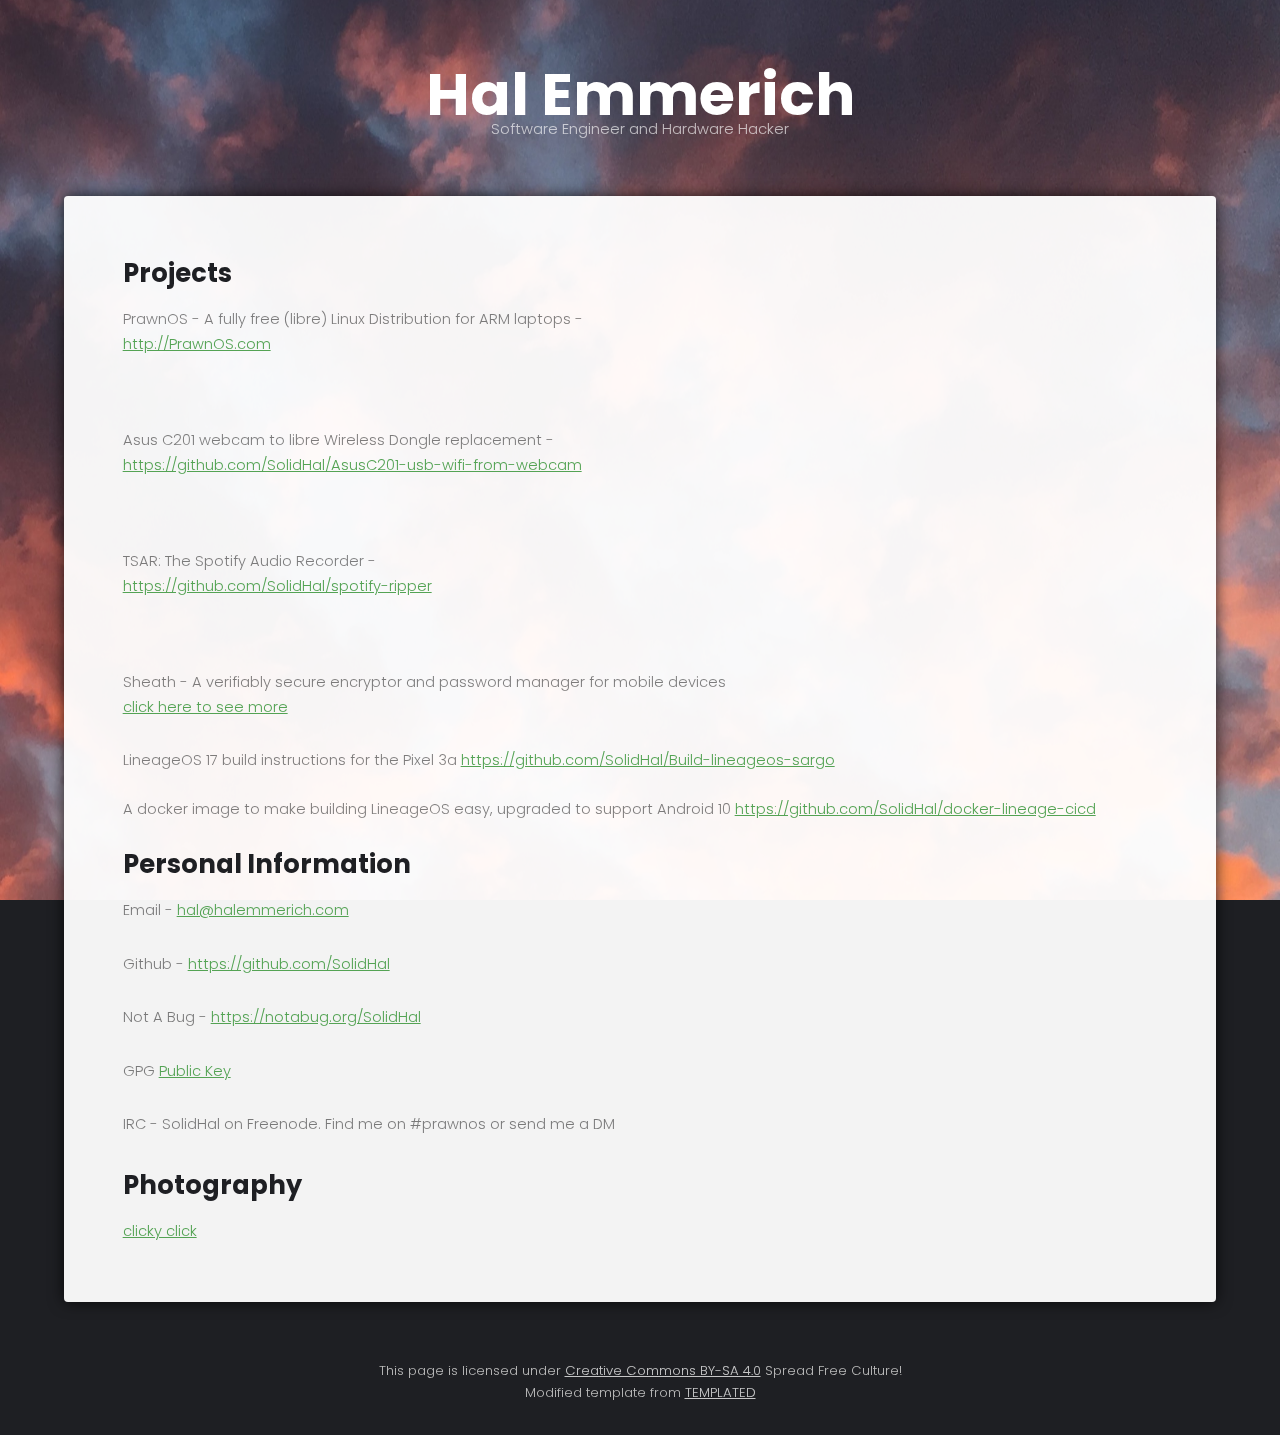
==== commit 45cecb16: "update with newer projects" ====
--- a/index.html
+++ b/index.html
@@ -28,36 +28,40 @@
 						<div class="content">
 							<h2>Projects</h2>
 							<p>PrawnOS - A fully free (libre) Linux Distribution for ARM laptops -
-                  <a href="http://PrawnOS.com">http://PrawnOS.com</a><br><br>
-							    Asus C201 webcam to libre Wireless Dongle replacement -
-                  <a href="https://github.com/SolidHal/AsusC201-usb-wifi-from-webcam">https://github.com/SolidHal/AsusC201-usb-wifi-from-webcam</a><br><br>
-							    TSAR: The Spotify Audio Recorder -
-                  <a href="https://github.com/SolidHal/spotify-ripper">https://github.com/SolidHal/spotify-ripper</a><br><br>
-                  Sheath - A verifiably secure encryptor and password manager for mobile devices
-                  <a href="sheath.html">click here to see more</a></p>
+              <a href="http://PrawnOS.com">http://PrawnOS.com</a><br><br>
 
-							    <h2>Personal Information</h2>
-							    <p>Email - <a href="hal@halemmerich.com">hal@halemmerich.com</a><br></p>
-							    <p>Github -  <a href="https://github.com/SolidHal">https://github.com/SolidHal</a><br></p>
-							    <p>Not A Bug - <a href="https://notabug.org/SolidHal">https://notabug.org/SolidHal</a><br></p>
-                  <p>GPG <a href="gpg.pub">Public Key</a></p>
+              Asus C201 webcam to libre Wireless Dongle replacement -
+              <a href="https://github.com/SolidHal/AsusC201-usb-wifi-from-webcam">https://github.com/SolidHal/AsusC201-usb-wifi-from-webcam</a><br><br>
+
+              TSAR: The Spotify Audio Recorder -
+              <a href="https://github.com/SolidHal/spotify-ripper">https://github.com/SolidHal/spotify-ripper</a><br><br>
+
+              Sheath - A verifiably secure encryptor and password manager for mobile devices
+              <a href="sheath.html">click here to see more</a></p>
+
+              LineageOS 17 build instructions for the Pixel 3a
+              <a href="https://github.com/SolidHal/Build-lineageos-sargo">https://github.com/SolidHal/Build-lineageos-sargo</a><br><br>
+
+              A docker image to make building LineageOS easy, upgraded to support Android 10
+              <a href="https://github.com/SolidHal/docker-lineage-cicd">https://github.com/SolidHal/docker-lineage-cicd</a><br><br>
+
+							<h2>Personal Information</h2>
+							<p>Email - <a href="hal@halemmerich.com">hal@halemmerich.com</a><br></p>
+							<p>Github -  <a href="https://github.com/SolidHal">https://github.com/SolidHal</a><br></p>
+							<p>Not A Bug - <a href="https://notabug.org/SolidHal">https://notabug.org/SolidHal</a><br></p>
+              <p>GPG <a href="gpg.pub">Public Key</a></p>
+              <p>IRC - SolidHal on Freenode. Find me on #prawnos or send me a DM</p>
 
 
-							    <h2>Photography</h2>
-							    <p><a href="photos.html">clicky click</a><br></p>
-						  </div>
+							<h2>Photography</h2>
+							<p><a href="photos.html">clicky click</a><br></p>
+						</div>
 					</section>
 				</div>
 			</section>
 
 		<!-- Footer -->
 			<footer id="footer">
-				  <!-- <div class="container"> -->
-					<!-- <ul class="icons"> -->
-					<!-- <li><a href="#" class="icon fa-twitter"><span class="label">Twitter</span></a></li> -->
-					<!-- <li><a href="#" class="icon fa-envelope-o"><span class="label">Email</span></a></li> -->
-					<!-- </ul> -->
-				  <!-- </div> -->
 				  <div class="copyright">
 					    This page is licensed under <a href="https://creativecommons.org/licenses/by-sa/4.0/">Creative Commons BY-SA 4.0</a> Spread Free Culture!<br>
               Modified template from <a href="https://templated.co/">TEMPLATED</a>
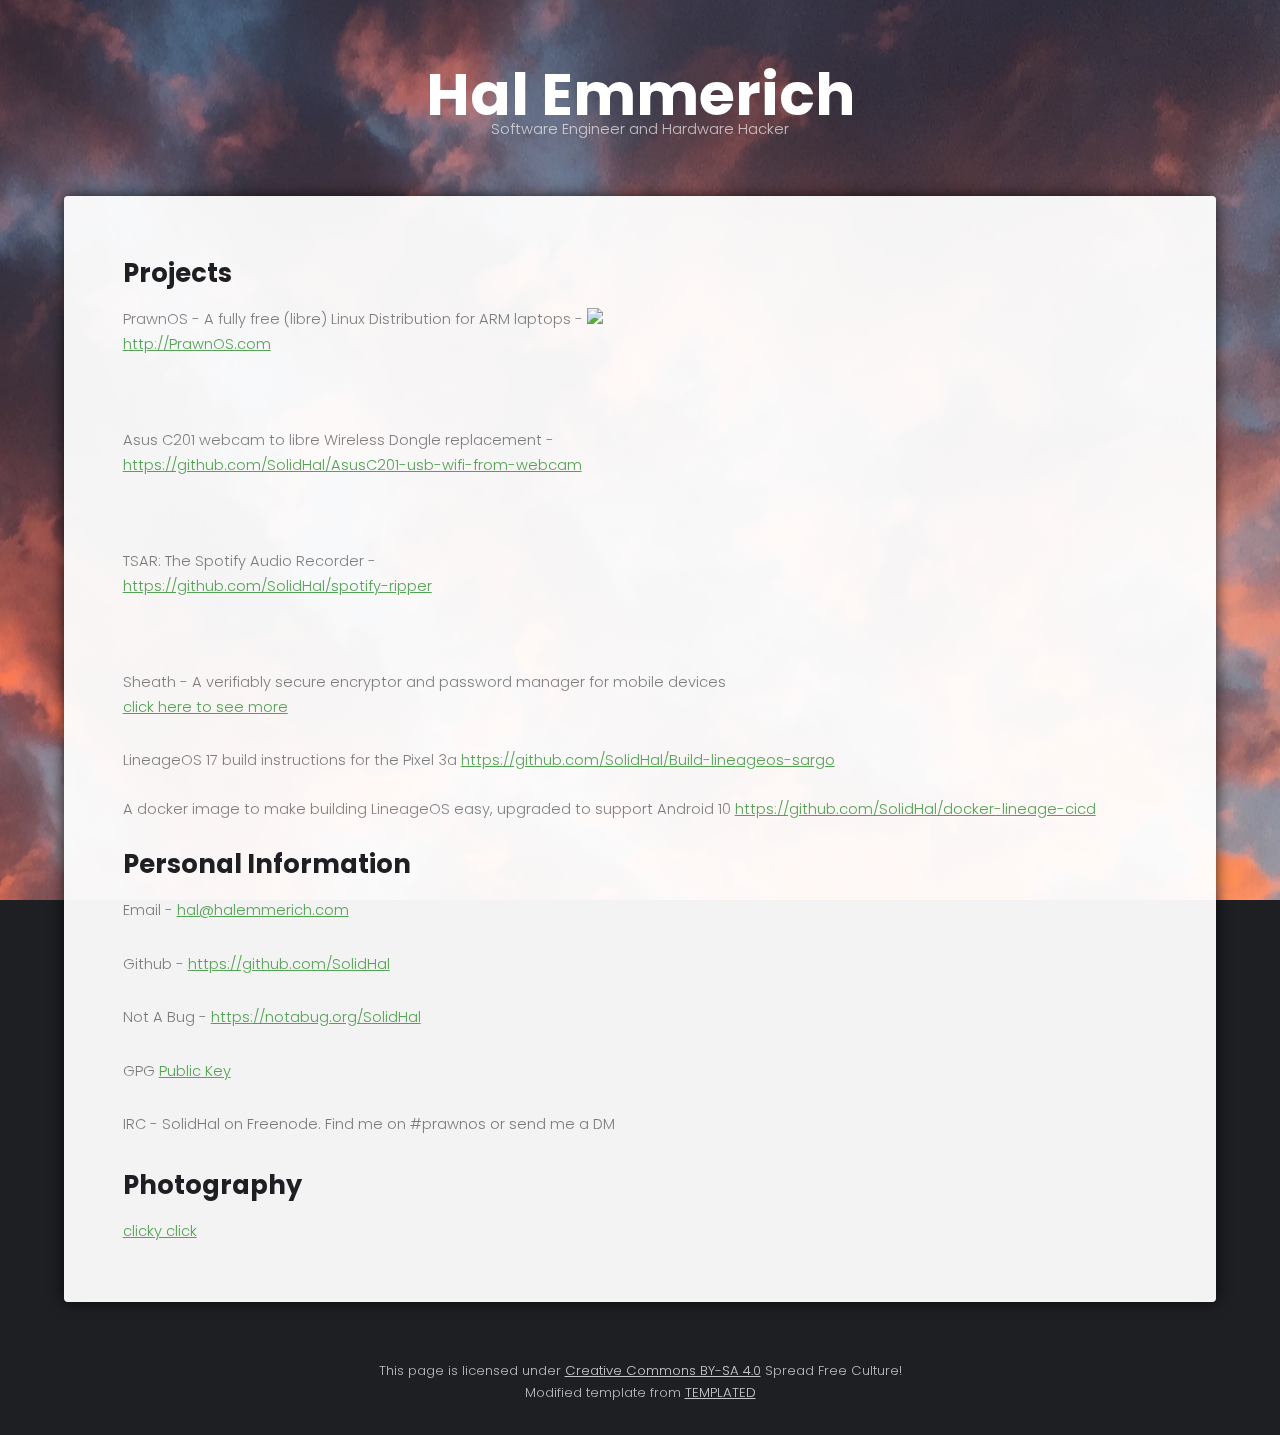
==== commit b6094485: "add prawnos download counter" ====
--- a/index.html
+++ b/index.html
@@ -27,7 +27,7 @@
 
 						<div class="content">
 							<h2>Projects</h2>
-							<p>PrawnOS - A fully free (libre) Linux Distribution for ARM laptops -
+							<p>PrawnOS - A fully free (libre) Linux Distribution for ARM laptops - <img src ="https://img.shields.io/github/downloads/SolidHal/PrawnOS/total.svg">
               <a href="http://PrawnOS.com">http://PrawnOS.com</a><br><br>
 
               Asus C201 webcam to libre Wireless Dongle replacement -
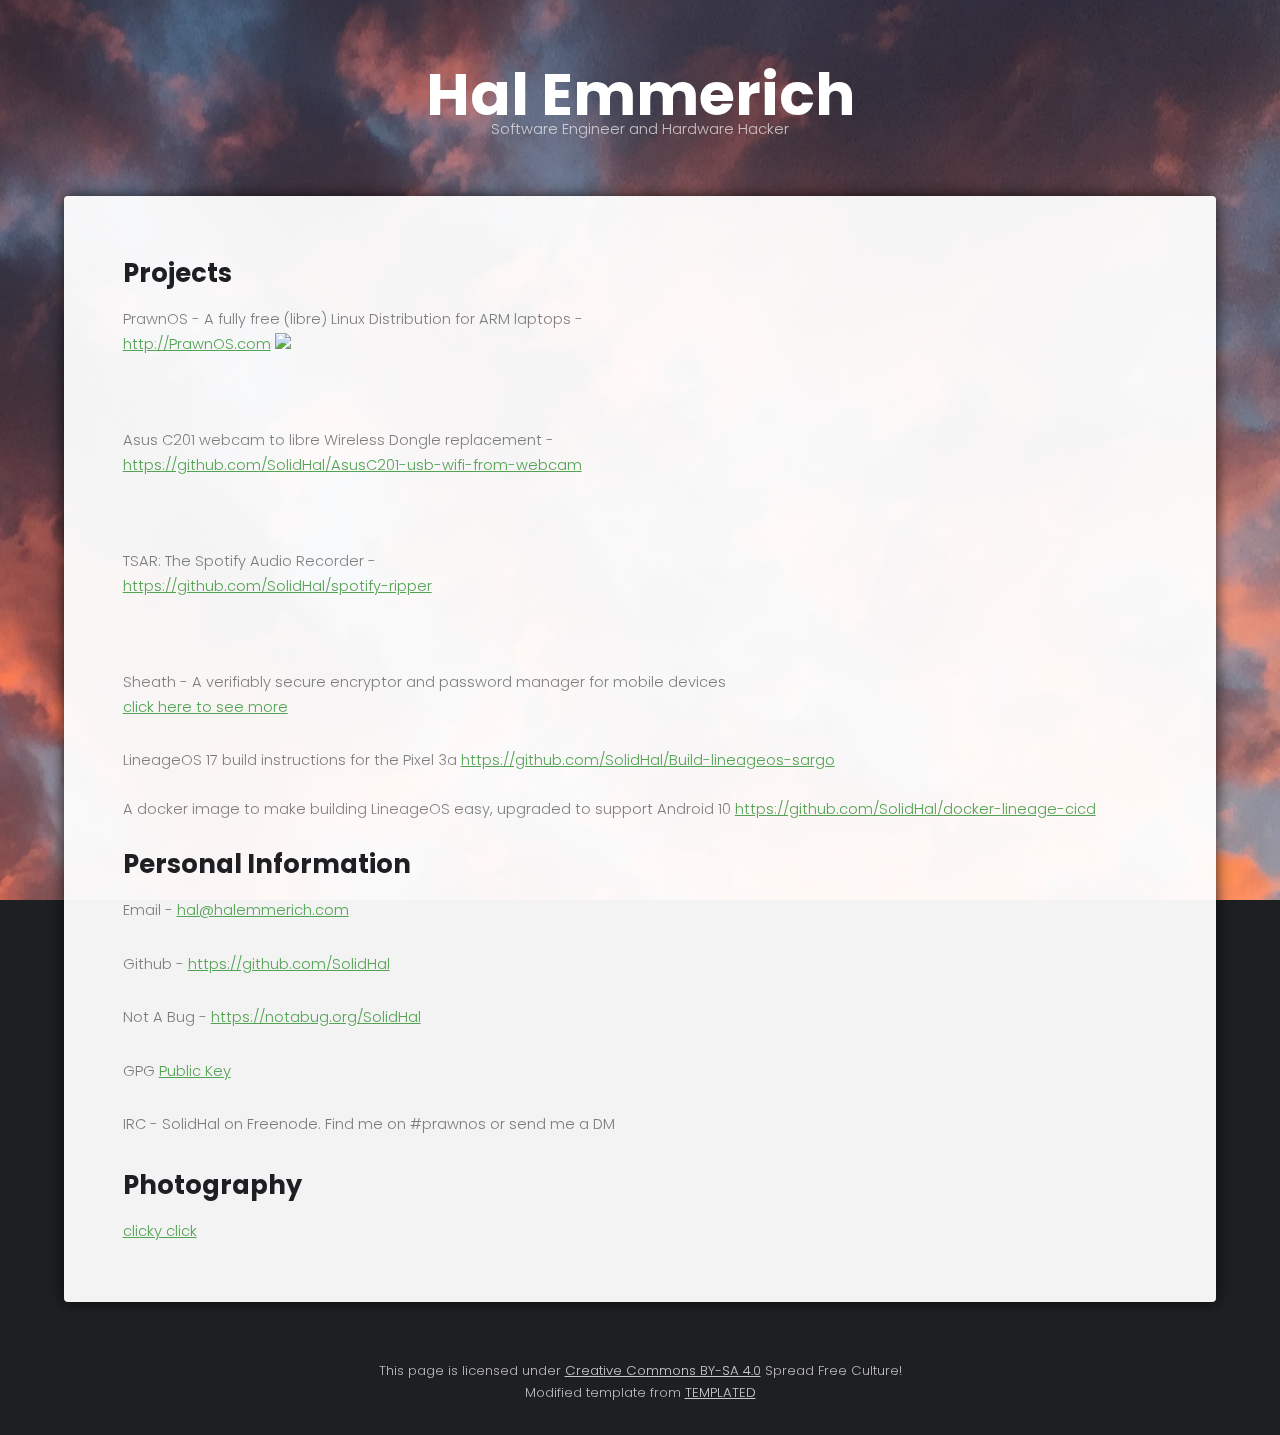
==== commit 725ad690: "move it move it" ====
--- a/index.html
+++ b/index.html
@@ -27,8 +27,8 @@
 
 						<div class="content">
 							<h2>Projects</h2>
-							<p>PrawnOS - A fully free (libre) Linux Distribution for ARM laptops - <img src ="https://img.shields.io/github/downloads/SolidHal/PrawnOS/total.svg">
-              <a href="http://PrawnOS.com">http://PrawnOS.com</a><br><br>
+							<p>PrawnOS - A fully free (libre) Linux Distribution for ARM laptops - 
+              <a href="http://PrawnOS.com">http://PrawnOS.com</a> <img src ="https://img.shields.io/github/downloads/SolidHal/PrawnOS/total.svg"> <br><br>
 
               Asus C201 webcam to libre Wireless Dongle replacement -
               <a href="https://github.com/SolidHal/AsusC201-usb-wifi-from-webcam">https://github.com/SolidHal/AsusC201-usb-wifi-from-webcam</a><br><br>
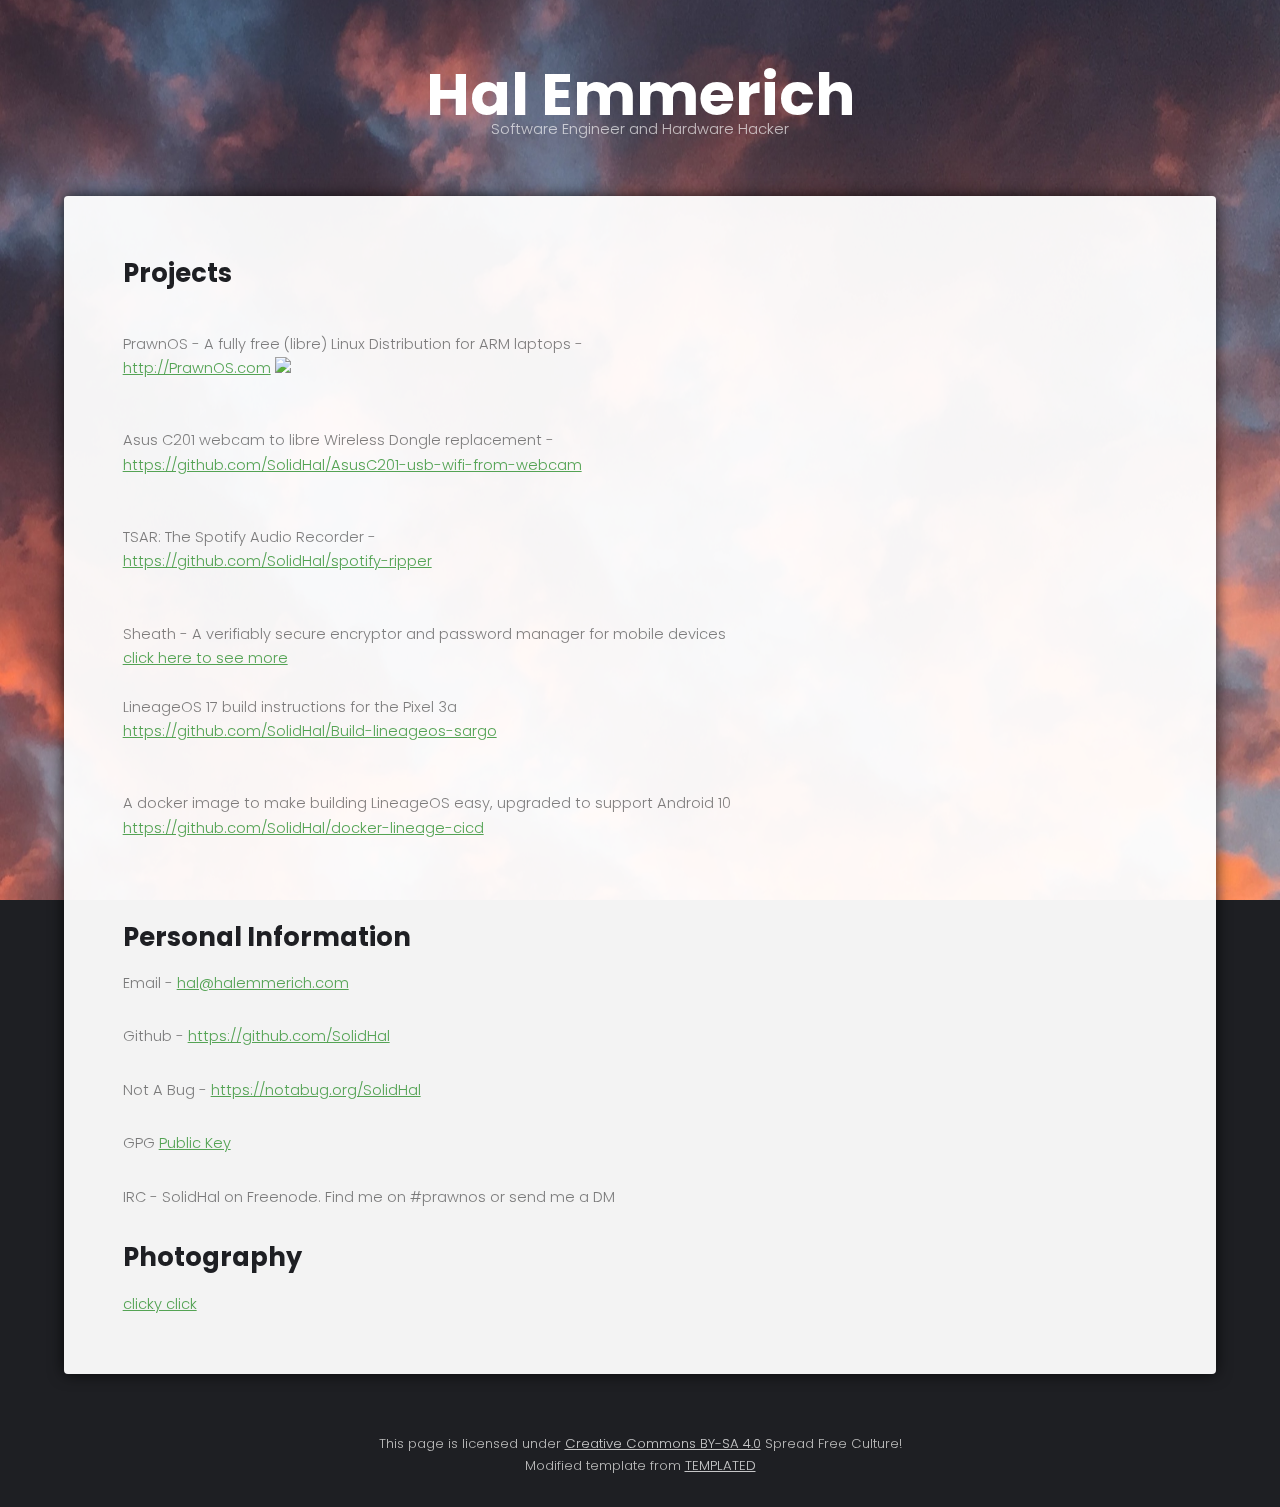
==== commit f421a9d1: "cleanup formatting" ====
--- a/index.html
+++ b/index.html
@@ -27,23 +27,25 @@
 
 						<div class="content">
 							<h2>Projects</h2>
-							<p>PrawnOS - A fully free (libre) Linux Distribution for ARM laptops - 
-              <a href="http://PrawnOS.com">http://PrawnOS.com</a> <img src ="https://img.shields.io/github/downloads/SolidHal/PrawnOS/total.svg"> <br><br>
+							<p>
+                  PrawnOS - A fully free (libre) Linux Distribution for ARM laptops - 
+                  <a href="http://PrawnOS.com">http://PrawnOS.com</a> <img src ="https://img.shields.io/github/downloads/SolidHal/PrawnOS/total.svg"> <br>
 
-              Asus C201 webcam to libre Wireless Dongle replacement -
-              <a href="https://github.com/SolidHal/AsusC201-usb-wifi-from-webcam">https://github.com/SolidHal/AsusC201-usb-wifi-from-webcam</a><br><br>
+                  Asus C201 webcam to libre Wireless Dongle replacement -
+                  <a href="https://github.com/SolidHal/AsusC201-usb-wifi-from-webcam">https://github.com/SolidHal/AsusC201-usb-wifi-from-webcam</a><br>
 
-              TSAR: The Spotify Audio Recorder -
-              <a href="https://github.com/SolidHal/spotify-ripper">https://github.com/SolidHal/spotify-ripper</a><br><br>
+                  TSAR: The Spotify Audio Recorder -
+                  <a href="https://github.com/SolidHal/spotify-ripper">https://github.com/SolidHal/spotify-ripper</a><br>
 
-              Sheath - A verifiably secure encryptor and password manager for mobile devices
-              <a href="sheath.html">click here to see more</a></p>
+                  Sheath - A verifiably secure encryptor and password manager for mobile devices
+                  <a href="sheath.html">click here to see more</a>
 
-              LineageOS 17 build instructions for the Pixel 3a
-              <a href="https://github.com/SolidHal/Build-lineageos-sargo">https://github.com/SolidHal/Build-lineageos-sargo</a><br><br>
+                  LineageOS 17 build instructions for the Pixel 3a
+                  <a href="https://github.com/SolidHal/Build-lineageos-sargo">https://github.com/SolidHal/Build-lineageos-sargo</a><br>
 
-              A docker image to make building LineageOS easy, upgraded to support Android 10
-              <a href="https://github.com/SolidHal/docker-lineage-cicd">https://github.com/SolidHal/docker-lineage-cicd</a><br><br>
+                  A docker image to make building LineageOS easy, upgraded to support Android 10
+                  <a href="https://github.com/SolidHal/docker-lineage-cicd">https://github.com/SolidHal/docker-lineage-cicd</a><br><br>
+              </p>
 
 							<h2>Personal Information</h2>
 							<p>Email - <a href="hal@halemmerich.com">hal@halemmerich.com</a><br></p>
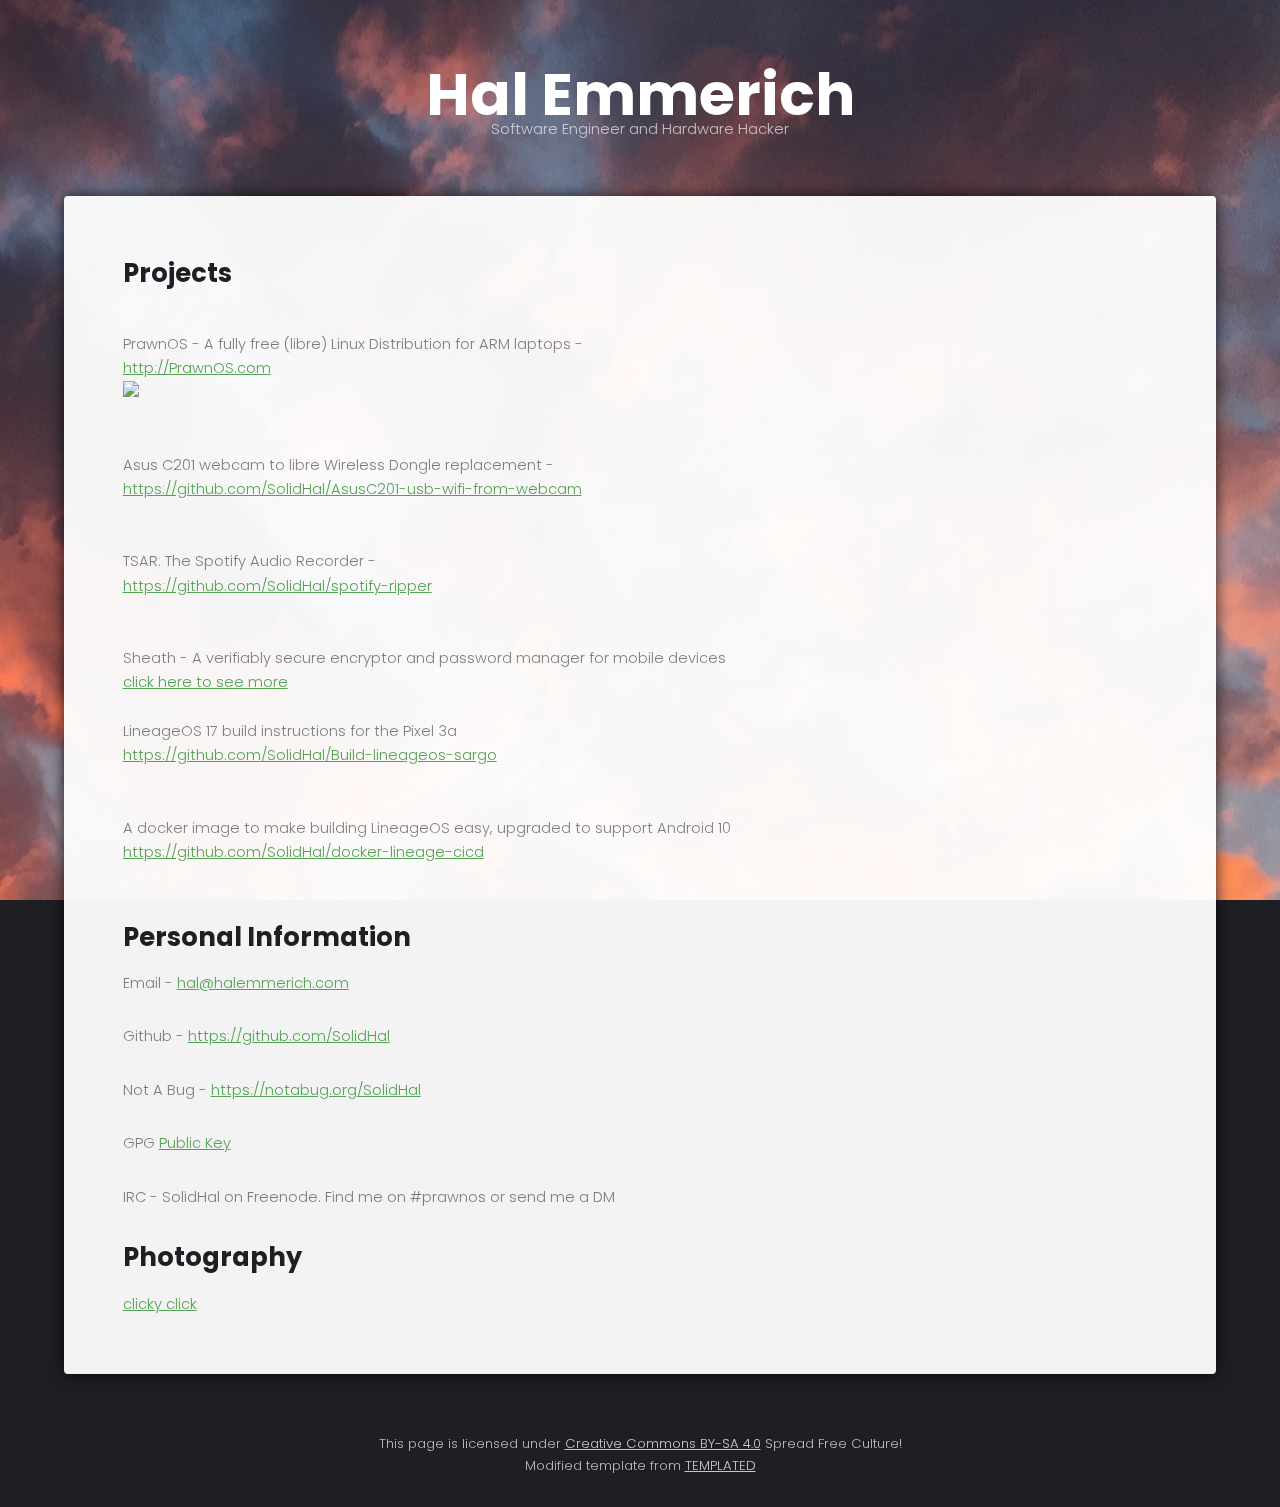
==== commit a9373d60: "more formatting" ====
--- a/index.html
+++ b/index.html
@@ -29,7 +29,8 @@
 							<h2>Projects</h2>
 							<p>
                   PrawnOS - A fully free (libre) Linux Distribution for ARM laptops - 
-                  <a href="http://PrawnOS.com">http://PrawnOS.com</a> <img src ="https://img.shields.io/github/downloads/SolidHal/PrawnOS/total.svg"> <br>
+                  <a href="http://PrawnOS.com">http://PrawnOS.com</a>
+                  <img src ="https://img.shields.io/github/downloads/SolidHal/PrawnOS/total.svg"> <br>
 
                   Asus C201 webcam to libre Wireless Dongle replacement -
                   <a href="https://github.com/SolidHal/AsusC201-usb-wifi-from-webcam">https://github.com/SolidHal/AsusC201-usb-wifi-from-webcam</a><br>
@@ -44,7 +45,7 @@
                   <a href="https://github.com/SolidHal/Build-lineageos-sargo">https://github.com/SolidHal/Build-lineageos-sargo</a><br>
 
                   A docker image to make building LineageOS easy, upgraded to support Android 10
-                  <a href="https://github.com/SolidHal/docker-lineage-cicd">https://github.com/SolidHal/docker-lineage-cicd</a><br><br>
+                  <a href="https://github.com/SolidHal/docker-lineage-cicd">https://github.com/SolidHal/docker-lineage-cicd</a><br>
               </p>
 
 							<h2>Personal Information</h2>
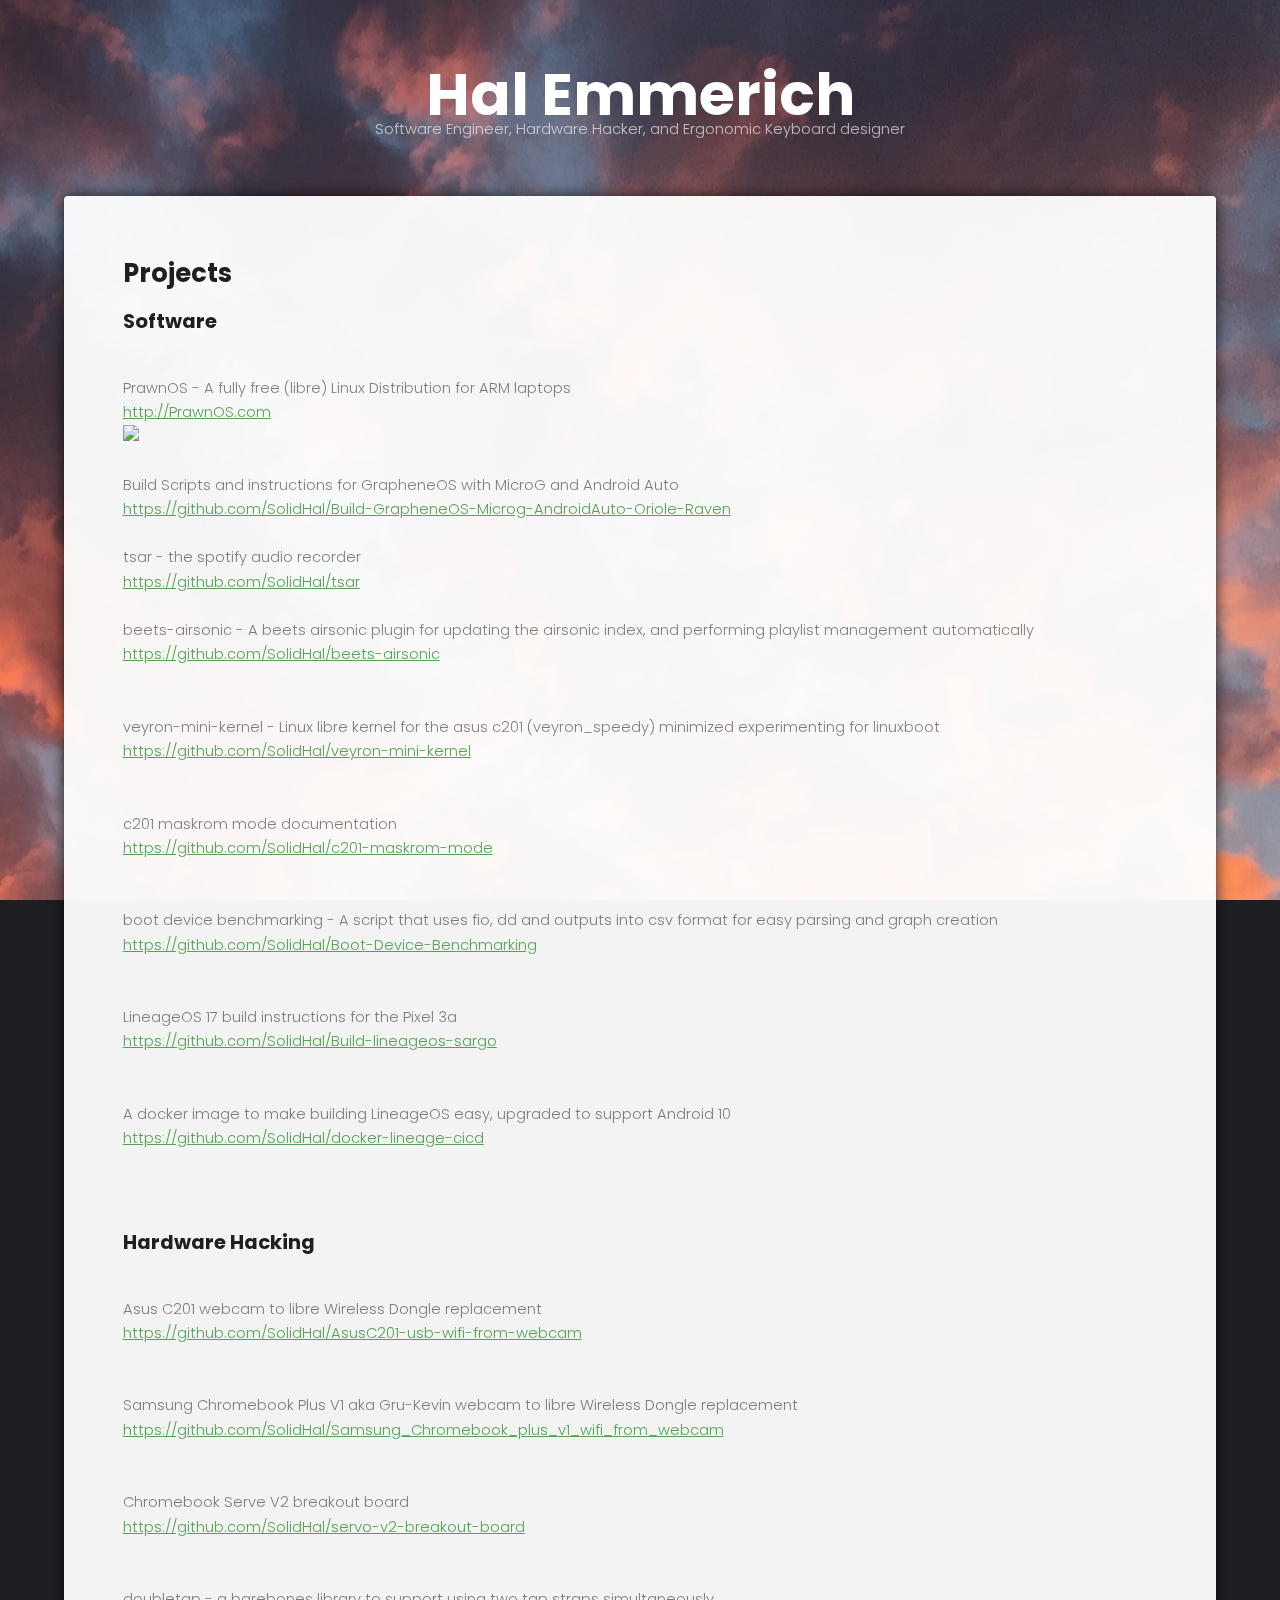
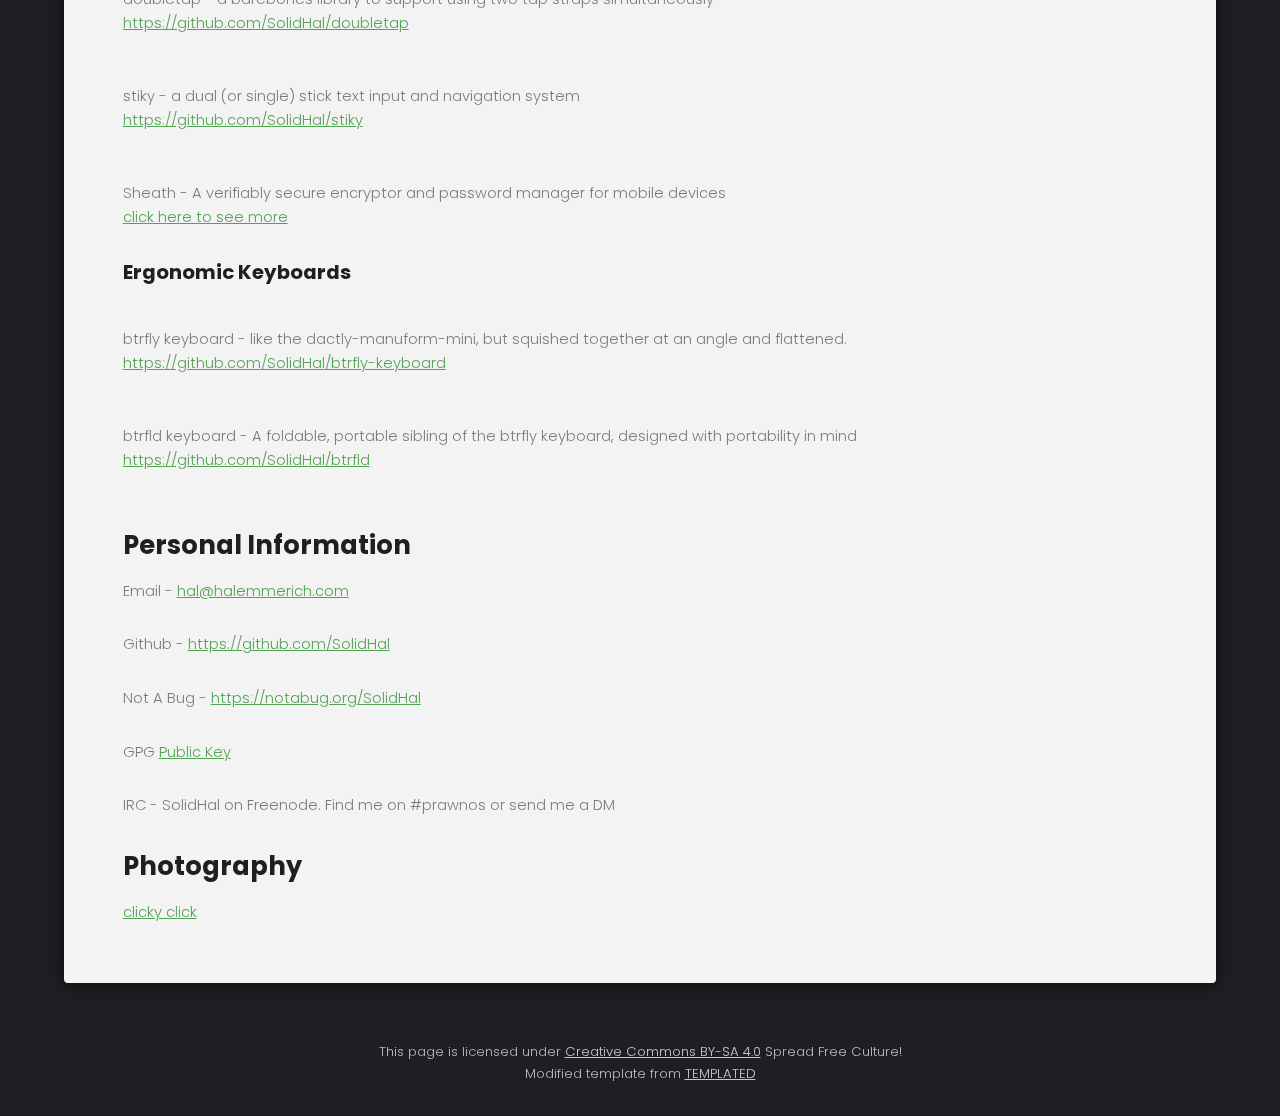
==== commit adadcb0a: "update projects section" ====
--- a/index.html
+++ b/index.html
@@ -15,7 +15,7 @@
 
 		<!-- Header -->
 			<header id="header">
-				<div class="logo"><a href="#">Hal Emmerich<span>Software Engineer and Hardware Hacker</span></a></div>
+				<div class="logo"><a href="#">Hal Emmerich<span>Software Engineer, Hardware Hacker, and Ergonomic Keyboard designer</span></a></div>
 			</header>
 
 		<!-- Main -->
@@ -27,25 +27,64 @@
 
 						<div class="content">
 							<h2>Projects</h2>
+							<h3>Software</h3>
 							<p>
-                  PrawnOS - A fully free (libre) Linux Distribution for ARM laptops - 
+                  PrawnOS - A fully free (libre) Linux Distribution for ARM laptops
                   <a href="http://PrawnOS.com">http://PrawnOS.com</a>
-                  <img src ="https://img.shields.io/github/downloads/SolidHal/PrawnOS/total.svg"> <br>
+                  <img src ="https://img.shields.io/github/downloads/SolidHal/PrawnOS/total.svg">
 
-                  Asus C201 webcam to libre Wireless Dongle replacement -
-                  <a href="https://github.com/SolidHal/AsusC201-usb-wifi-from-webcam">https://github.com/SolidHal/AsusC201-usb-wifi-from-webcam</a><br>
+                  Build Scripts and instructions for GrapheneOS with MicroG and Android Auto
+                  <a href="https://github.com/SolidHal/Build-GrapheneOS-Microg-AndroidAuto-Oriole-Raven">https://github.com/SolidHal/Build-GrapheneOS-Microg-AndroidAuto-Oriole-Raven</a>
 
-                  TSAR: The Spotify Audio Recorder -
-                  <a href="https://github.com/SolidHal/spotify-ripper">https://github.com/SolidHal/spotify-ripper</a><br>
+                  tsar - the spotify audio recorder
+                  <a href="https://github.com/SolidHal/tsar">https://github.com/SolidHal/tsar</a>
 
-                  Sheath - A verifiably secure encryptor and password manager for mobile devices
-                  <a href="sheath.html">click here to see more</a>
+                  beets-airsonic - A beets airsonic plugin for updating the airsonic index, and performing playlist management automatically
+                  <a href="https://github.com/SolidHal/beets-airsonic">https://github.com/SolidHal/beets-airsonic</a><br>
+
+                  veyron-mini-kernel - Linux libre kernel for the asus c201 (veyron_speedy) minimized experimenting for linuxboot
+                  <a href="https://github.com/SolidHal/veyron-mini-kernel">https://github.com/SolidHal/veyron-mini-kernel</a><br>
+
+                  c201 maskrom mode documentation
+                  <a href="https://github.com/SolidHal/c201-maskrom-mode">https://github.com/SolidHal/c201-maskrom-mode</a><br>
+
+                  boot device benchmarking - A script that uses fio, dd and outputs into csv format for easy parsing and graph creation
+                  <a href="https://github.com/SolidHal/Boot-Device-Benchmarking">https://github.com/SolidHal/Boot-Device-Benchmarking</a><br>
 
                   LineageOS 17 build instructions for the Pixel 3a
                   <a href="https://github.com/SolidHal/Build-lineageos-sargo">https://github.com/SolidHal/Build-lineageos-sargo</a><br>
 
                   A docker image to make building LineageOS easy, upgraded to support Android 10
                   <a href="https://github.com/SolidHal/docker-lineage-cicd">https://github.com/SolidHal/docker-lineage-cicd</a><br>
+
+              </p>
+							<h3>Hardware Hacking</h3>
+							<p>
+                  Asus C201 webcam to libre Wireless Dongle replacement
+                  <a href="https://github.com/SolidHal/AsusC201-usb-wifi-from-webcam">https://github.com/SolidHal/AsusC201-usb-wifi-from-webcam</a><br>
+
+                  Samsung Chromebook Plus V1 aka Gru-Kevin webcam to libre Wireless Dongle replacement
+                  <a href="https://github.com/SolidHal/Samsung_Chromebook_plus_v1_wifi_from_webcam">https://github.com/SolidHal/Samsung_Chromebook_plus_v1_wifi_from_webcam</a><br>
+
+                  Chromebook Serve V2 breakout board
+                  <a href="https://github.com/SolidHal/servo-v2-breakout-board">https://github.com/SolidHal/servo-v2-breakout-board</a><br>
+
+                  doubletap - a barebones library to support using two tap straps simultaneously
+                  <a href="https://github.com/SolidHal/doubletap">https://github.com/SolidHal/doubletap</a><br>
+
+                  stiky - a dual (or single) stick text input and navigation system
+                  <a href="https://github.com/SolidHal/stiky">https://github.com/SolidHal/stiky</a><br>
+
+                  Sheath - A verifiably secure encryptor and password manager for mobile devices
+                  <a href="sheath.html">click here to see more</a>
+              </p>
+							<h3>Ergonomic Keyboards</h3>
+							<p>
+                  btrfly keyboard - like the dactly-manuform-mini, but squished together at an angle and flattened.
+                  <a href="https://github.com/SolidHal/btrfly-keyboard">https://github.com/SolidHal/btrfly-keyboard</a><br>
+
+                  btrfld keyboard - A foldable, portable sibling of the btrfly keyboard, designed with portability in mind
+                  <a href="https://github.com/SolidHal/btrfld">https://github.com/SolidHal/btrfld</a><br>
               </p>
 
 							<h2>Personal Information</h2>
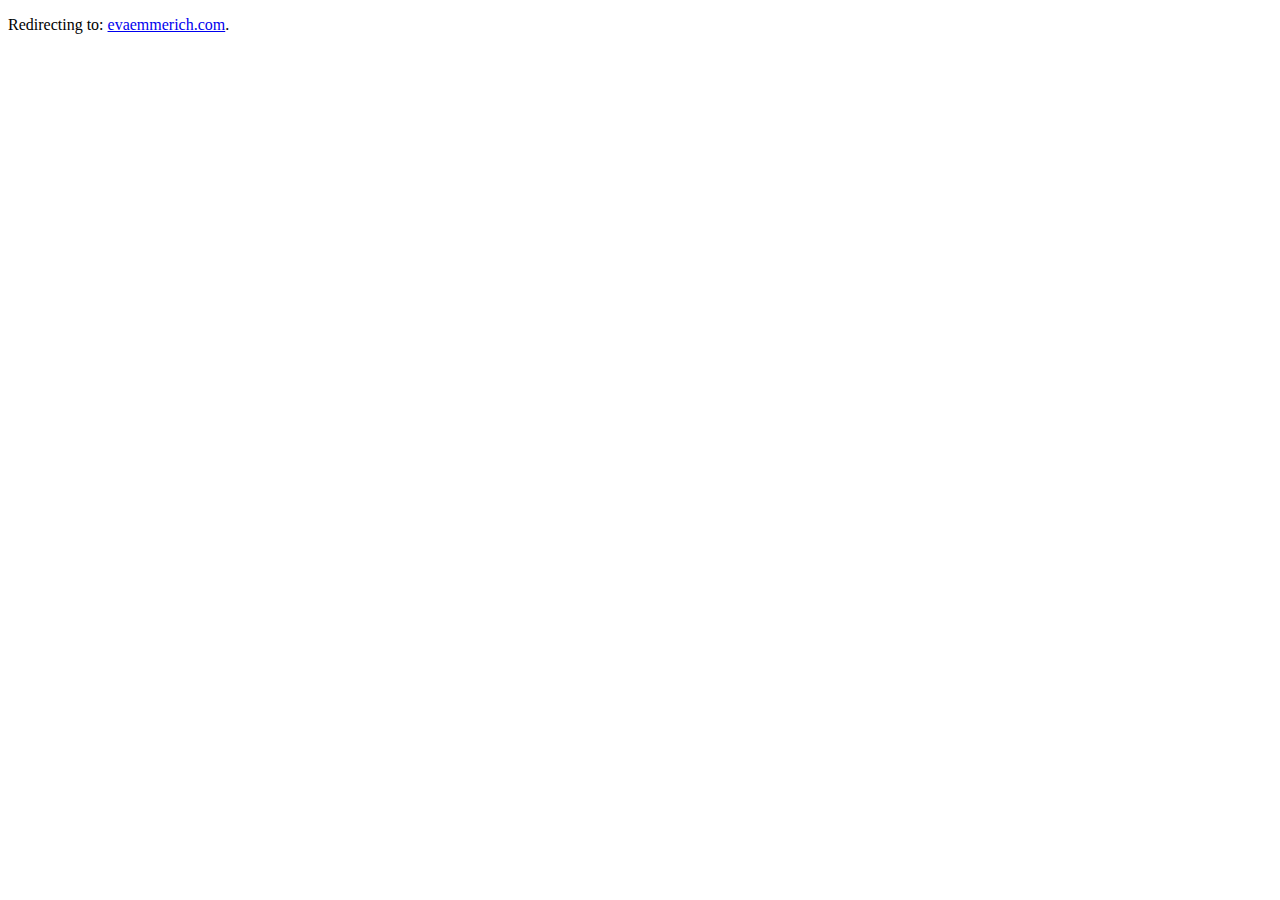
==== commit 8ebab8d0: "deprecate site" ====
--- a/index.html
+++ b/index.html
@@ -1,121 +1,9 @@
-<!DOCTYPE HTML>
-<!--
-	Caminar by TEMPLATED
-	templated.co @templatedco
-	Released for free under the Creative Commons Attribution 3.0 license (templated.co/license)
--->
-<html>
-	<head>
-		<title>Hal Emmerich</title>
-		<meta charset="utf-8" />
-		<meta name="viewport" content="width=device-width, initial-scale=1" />
-		<link rel="stylesheet" href="assets/css/main.css" />
-	</head>
-	<body>
-
-		<!-- Header -->
-			<header id="header">
-				<div class="logo"><a href="#">Hal Emmerich<span>Software Engineer, Hardware Hacker, and Ergonomic Keyboard designer</span></a></div>
-			</header>
-
-		<!-- Main -->
-			<section id="main">
-				<div class="inner">
-
-				<!-- One -->
-					<section id="one" class="wrapper style1">
-
-						<div class="content">
-							<h2>Projects</h2>
-							<h3>Software</h3>
-							<p>
-                  PrawnOS - A fully free (libre) Linux Distribution for ARM laptops
-                  <a href="http://PrawnOS.com">http://PrawnOS.com</a>
-                  <img src ="https://img.shields.io/github/downloads/SolidHal/PrawnOS/total.svg">
-
-                  Build Scripts and instructions for GrapheneOS with MicroG and Android Auto
-                  <a href="https://github.com/SolidHal/Build-GrapheneOS-Microg-AndroidAuto-Oriole-Raven">https://github.com/SolidHal/Build-GrapheneOS-Microg-AndroidAuto-Oriole-Raven</a>
-
-                  tsar - the spotify audio recorder
-                  <a href="https://github.com/SolidHal/tsar">https://github.com/SolidHal/tsar</a>
-
-                  beets-airsonic - A beets airsonic plugin for updating the airsonic index, and performing playlist management automatically
-                  <a href="https://github.com/SolidHal/beets-airsonic">https://github.com/SolidHal/beets-airsonic</a><br>
-
-                  veyron-mini-kernel - Linux libre kernel for the asus c201 (veyron_speedy) minimized experimenting for linuxboot
-                  <a href="https://github.com/SolidHal/veyron-mini-kernel">https://github.com/SolidHal/veyron-mini-kernel</a><br>
-
-                  c201 maskrom mode documentation
-                  <a href="https://github.com/SolidHal/c201-maskrom-mode">https://github.com/SolidHal/c201-maskrom-mode</a><br>
-
-                  boot device benchmarking - A script that uses fio, dd and outputs into csv format for easy parsing and graph creation
-                  <a href="https://github.com/SolidHal/Boot-Device-Benchmarking">https://github.com/SolidHal/Boot-Device-Benchmarking</a><br>
-
-                  LineageOS 17 build instructions for the Pixel 3a
-                  <a href="https://github.com/SolidHal/Build-lineageos-sargo">https://github.com/SolidHal/Build-lineageos-sargo</a><br>
-
-                  A docker image to make building LineageOS easy, upgraded to support Android 10
-                  <a href="https://github.com/SolidHal/docker-lineage-cicd">https://github.com/SolidHal/docker-lineage-cicd</a><br>
-
-              </p>
-							<h3>Hardware Hacking</h3>
-							<p>
-                  Asus C201 webcam to libre Wireless Dongle replacement
-                  <a href="https://github.com/SolidHal/AsusC201-usb-wifi-from-webcam">https://github.com/SolidHal/AsusC201-usb-wifi-from-webcam</a><br>
-
-                  Samsung Chromebook Plus V1 aka Gru-Kevin webcam to libre Wireless Dongle replacement
-                  <a href="https://github.com/SolidHal/Samsung_Chromebook_plus_v1_wifi_from_webcam">https://github.com/SolidHal/Samsung_Chromebook_plus_v1_wifi_from_webcam</a><br>
-
-                  Chromebook Serve V2 breakout board
-                  <a href="https://github.com/SolidHal/servo-v2-breakout-board">https://github.com/SolidHal/servo-v2-breakout-board</a><br>
-
-                  doubletap - a barebones library to support using two tap straps simultaneously
-                  <a href="https://github.com/SolidHal/doubletap">https://github.com/SolidHal/doubletap</a><br>
-
-                  stiky - a dual (or single) stick text input and navigation system
-                  <a href="https://github.com/SolidHal/stiky">https://github.com/SolidHal/stiky</a><br>
-
-                  Sheath - A verifiably secure encryptor and password manager for mobile devices
-                  <a href="sheath.html">click here to see more</a>
-              </p>
-							<h3>Ergonomic Keyboards</h3>
-							<p>
-                  btrfly keyboard - like the dactly-manuform-mini, but squished together at an angle and flattened.
-                  <a href="https://github.com/SolidHal/btrfly-keyboard">https://github.com/SolidHal/btrfly-keyboard</a><br>
-
-                  btrfld keyboard - A foldable, portable sibling of the btrfly keyboard, designed with portability in mind
-                  <a href="https://github.com/SolidHal/btrfld">https://github.com/SolidHal/btrfld</a><br>
-              </p>
-
-							<h2>Personal Information</h2>
-							<p>Email - <a href="hal@halemmerich.com">hal@halemmerich.com</a><br></p>
-							<p>Github -  <a href="https://github.com/SolidHal">https://github.com/SolidHal</a><br></p>
-							<p>Not A Bug - <a href="https://notabug.org/SolidHal">https://notabug.org/SolidHal</a><br></p>
-              <p>GPG <a href="gpg.pub">Public Key</a></p>
-              <p>IRC - SolidHal on Freenode. Find me on #prawnos or send me a DM</p>
-
-
-							<h2>Photography</h2>
-							<p><a href="photos.html">clicky click</a><br></p>
-						</div>
-					</section>
-				</div>
-			</section>
-
-		<!-- Footer -->
-			<footer id="footer">
-				  <div class="copyright">
-					    This page is licensed under <a href="https://creativecommons.org/licenses/by-sa/4.0/">Creative Commons BY-SA 4.0</a> Spread Free Culture!<br>
-              Modified template from <a href="https://templated.co/">TEMPLATED</a>
-				  </div>
-			</footer>
-
-		<!-- Scripts -->
-			<!-- <script src="assets/js/jquery.min.js"></script> -->
-			<!-- <script src="assets/js/jquery.poptrox.min.js"></script> -->
-			<!-- <script src="assets/js/skel.min.js"></script> -->
-			<!-- <script src="assets/js/util.js"></script> -->
-			<!-- <script src="assets/js/main.js"></script> -->
-
-	</body>
-</html>
+<!DOCTYPE html>
+<html>
+  <head>
+    <meta http-equiv="refresh" content="1; url='https://evaemmerich.com'" />
+  </head>
+  <body>
+    <p>Redirecting to: <a href="https://evaemmerich.com">evaemmerich.com</a>.</p>
+  </body>
+</html>
